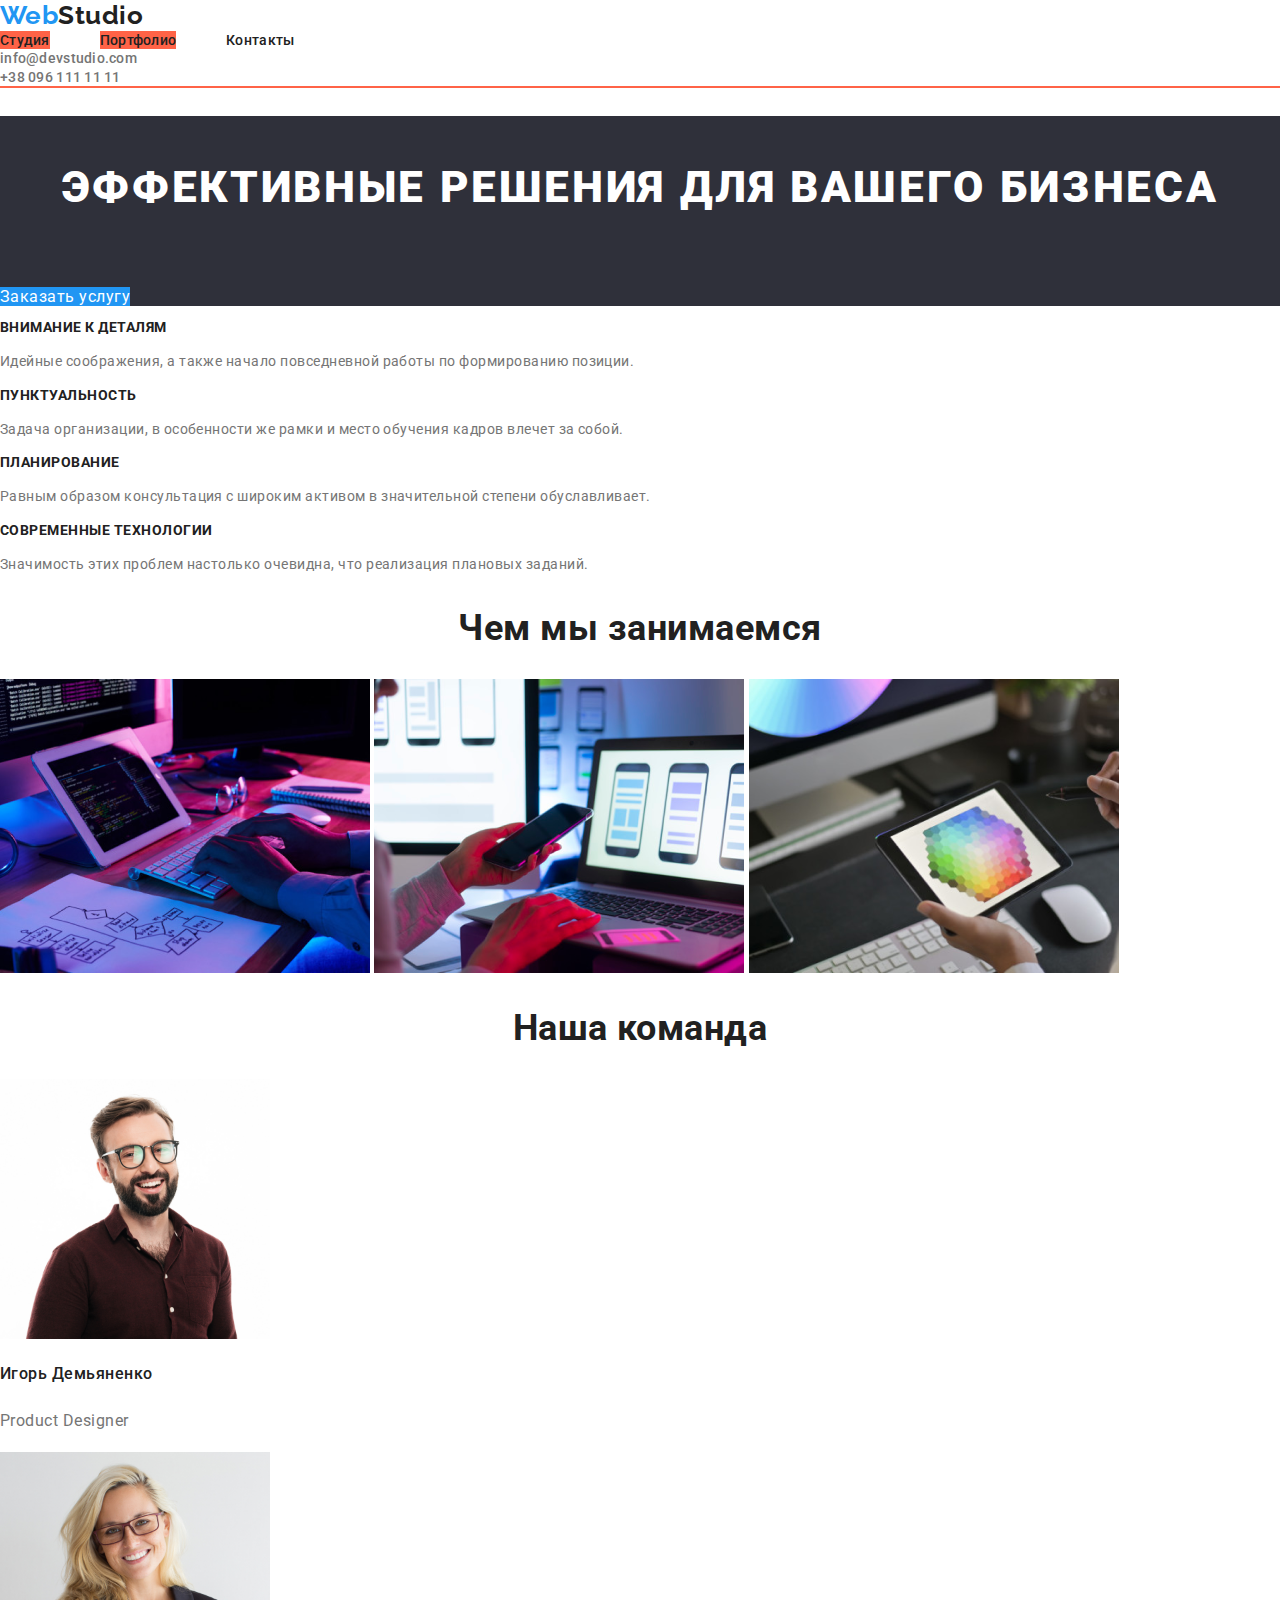
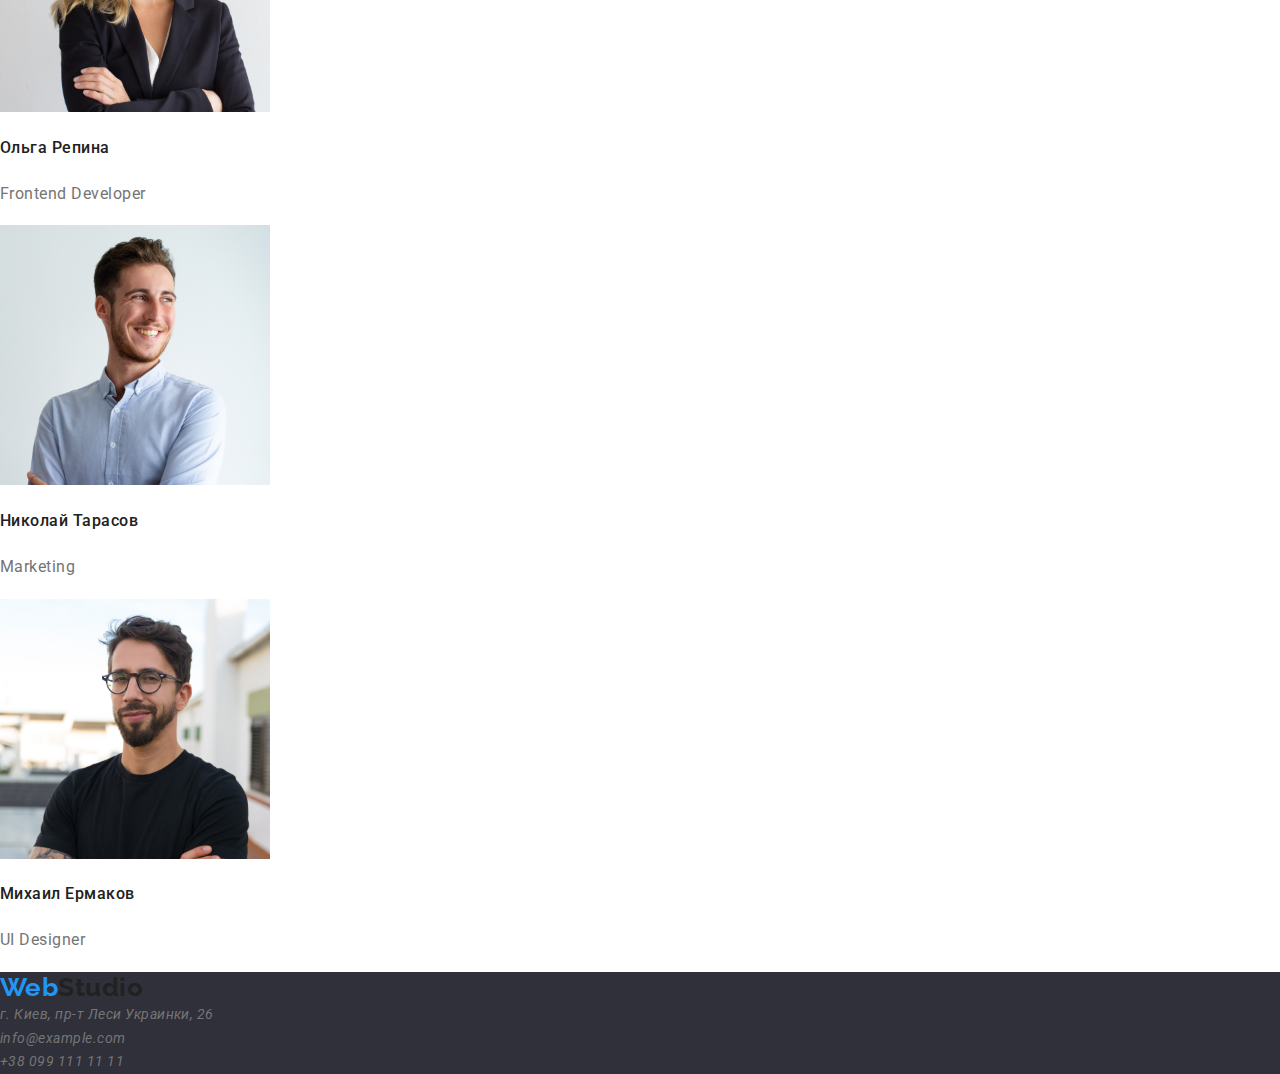
==== index.html @ 8ca6f250 "add nav container, start to flex nav" ====
<!DOCTYPE html>
<html lang="ru">

<head>
  <meta charset="UTF-8">
  <meta name="viewport" content="width=device-width, initial-scale=1.0">
  <link rel="preconnect" href="https://fonts.gstatic.com">
  <link href="https://fonts.googleapis.com/css2?family=Raleway:wght@700&family=Roboto:wght@400;500;700;900&display=swap" rel="stylesheet">
  <link rel="stylesheet" href="./css/normalize.css">
  <link rel="stylesheet" href="./css/style.css">
  <title>Web Studio</title>
</head>

<body>
  <!-- Шапка сайта -->
  <header >
    <nav class="container">
      <a href="./index.html" class="logo">
        <span class="accent">Web</span>Studio
      </a>
      <ul class="nav list">
        <li class="item"><a href="" class="link current">Студия</a></li>
        <li class="item"><a href="./portfolio.html" class="link">Портфолио</a></li>
        <li class="item"><a href="" class="link">Контакты</a></li>
      </ul>
      <ul class="nav-contacts list">
        <li><a href="mailto:info@devstudio.com" class="link">info@devstudio.com</a></li>
        <li><a href="tel:+380961111111" class="link">+38 096 111 11 11</a></li>
      </ul>
    </nav>
  </header>
  <!-- block Hero -->
  <section class="hero">
    <h1 class="hero-title">Эффективные решения для вашего бизнеса</h1>
    <a href="" class="hero-link">Заказать услугу</a>
  </section>
  <main>
    <!-- Особенности -->
    <section>
     <!-- Здесь должен быть H2 -->
      <ul class="features list">
        <li>
          <h3 class="features-title">Внимание к деталям</h3>
          <p class="feature-item">Идейные соображения, а также начало повседневной работы по формированию позиции.</p>
        </li>
        <li>
          <h3 class="features-title">Пунктуальность</h3>
          <p class="feature-item">Задача организации, в особенности же рамки и место обучения кадров влечет за собой.</p>
        </li>
        <li>
          <h3 class="features-title">Планирование</h3>
          <p class="feature-item">Равным образом консультация с широким активом в значительной степени обуславливает.</p>
        </li>
        <li>
          <h3 class="features-title">Современные технологии</h3>
          <p class="feature-item">Значимость этих проблем настолько очевидна, что реализация плановых заданий.</p>
        </li>
      </ul>
    </section>
    <!-- block about us -->
    <section>
      <h2 class="about-us">Чем мы занимаемся</h2>
      <img src="./images/img1.png" alt="Рабочий стол разработчика" width="370">
      <img src="./images/img2.png" alt="Ноутбук и телефон" width="370">
      <img src="./images/img3.png" alt="Графический планшет" width="370">
    </section>
    <!-- block team -->
    <section>
      <h2 class="team-title">Наша команда</h2>
      <ul class="team list">
        <li>
          <img src="./images/img-1.jpg" alt="Фото Игоря Демьяненко" width="270">
          <div>
            <h3 class="team-member">Игорь Демьяненко</h3>
            <p class="team-position">Product Designer</p>
          </div>
        </li>
        <li>
          <img src="./images/img-2.jpg" alt="Фото Ольги Репиной" width="270">
          <div>
            <h3 class="team-member">Ольга Репина</h3>
            <p class="team-position">Frontend Developer</p>
          </div>
        </li>
        <li>
          <img src="./images/img-3.jpg" alt="Фото Николая Тарасова" width="270">
          <div>
            <h3 class="team-member">Николай Тарасов</h3>
            <p class="team-position">Marketing</p>
          </div>
        </li>
        <li>
          <img src="./images/img-4.jpg" alt="Фото Михаила Ермакова" width="270">
          <div>
            <h3 class="team-member">Михаил Ермаков</h3>
            <p class="team-position">UI Designer</p>
          </div>
        </li>
      </ul>
    </section>
  </main>
  <footer class="footer">
    <a href="./index.html" class="logo">
      <span class="accent">Web</span>Studio
    </a>
    <address>
      <ul class="address list">
        <li><a href="" class="link">г. Киев, пр-т Леси Украинки, 26</a></li>
        <li><a href="mailto:info@example.com" class="link">info@example.com</a></li>
        <li><a href="tel:+380991111111" class="link">+38 099 111 11 11</a></li>
      </ul>
    </address>
  </footer>
</body>

</html>
---- css/style.css ----
html {
  box-sizing: border-box;
}

*,
*::before,
*::after {
  box-sizing: inherit;
}


:root {
  --primary-text-color: #757575;
  --title-text-color: #212121;
  --accent-color: #2196F3;
  --primary-white-color: #FFFFFF;
  --primary-background: #F5F4FA;
  --accent-background: #2F303A;
}

body {
  background-color: var(--primary-white-color);
  color: var(--primary-text-color);
  font-family: Roboto, sans-serif;
  letter-spacing: 0.03em;
}

a {
  text-decoration: none;
}

.list {
  list-style: none;
  padding: 0;
  margin: 0;
}

.logo {
  font-family: Raleway;
  font-weight:700;
  font-size: 26px;
  line-height: 1.19;
  color: var(--title-text-color);
}

.accent {
  color: var(--accent-color);
}

.container {
  margin-left: auto;
  margin-right: auto;
  width: 1600px;

  outline: 2px solid tomato;
}

/* Nav style */

.nav.list {
  display: flex;
}

.nav.list .item:not(:last-child) {
  margin-right: 50px;
  background-color: tomato;
}

.nav .link {
  font-weight: 500;
  font-size: 14px;
  line-height: 1.14;
  letter-spacing: 0.02em;
  color: var(--title-text-color);
}

.nav .link:hover,
.nav .link:focus {
  color: var(--accent-color);
}

.nav .link.current {
  color: var(--title-text-color);
}

.nav-contacts .link {
  font-weight: 500;
  font-size: 14px;
  line-height: 1.14;
  letter-spacing: 0.02em;
  color: var(--primary-text-color);
}

.nav-contacts .link:hover,
.nav-contacts .link:focus {
  color: var(--accent-color);
}


/* main html style */

h2, h3 {
  color: var(--title-text-color);
}

/* hero */

.hero {
  background-color: var(--accent-background);
  color: var(--primary-white-color);
}

.hero-title {
  font-weight: 900;
  font-size: 44px;
  line-height: 3.24;
  text-align: center;
  letter-spacing: 0.06em;
  text-transform: uppercase;
}

.hero-link {
  color: var(--primary-white-color);
  background-color: var(--accent-color);
}

.about-us, .team-title {
  font-size: 36px;
  line-height: 1.17;
  text-align: center;
}

.features-title {
  font-size: 14px;
  line-height: 1.14;
  text-transform: uppercase;
  color: var(--title-text-color);
}

.feature-item {
  font-size: 14px;
  line-height: 1.7;
}

.team-member {
  font-weight: 500;
  font-size: 16px;
  line-height: 1.9;
  /* text-align: center; */
}

.team-position {
  font-size: 16px;
  line-height: 1.9;
  /* text-align: center; */
}

/* footer style */

.footer {
  background-color: var(--accent-background);
}

.address .link {
  font-size: 14px;
  line-height: 1.7;
  color: var(--primary-text-color);
}

/* portfolio style */

button {
  font-family: inherit;
  font-weight: 500;
  font-size: 16px;
  line-height: 1.6;
  background-color: var(--primary-background);
}

button:hover,
button:focus{
  background-color: var(--accent-color);
  color: var(--primary-white-color);
}

.products .product-title {
  font-size: 18px;
  line-height: 2;
  letter-spacing: 0.06em;
  color: var(--title-text-color);
}

.products .product-item {
  font-size: 16px;
  line-height: 1.88;
  color: var(--primary-text-color);
}
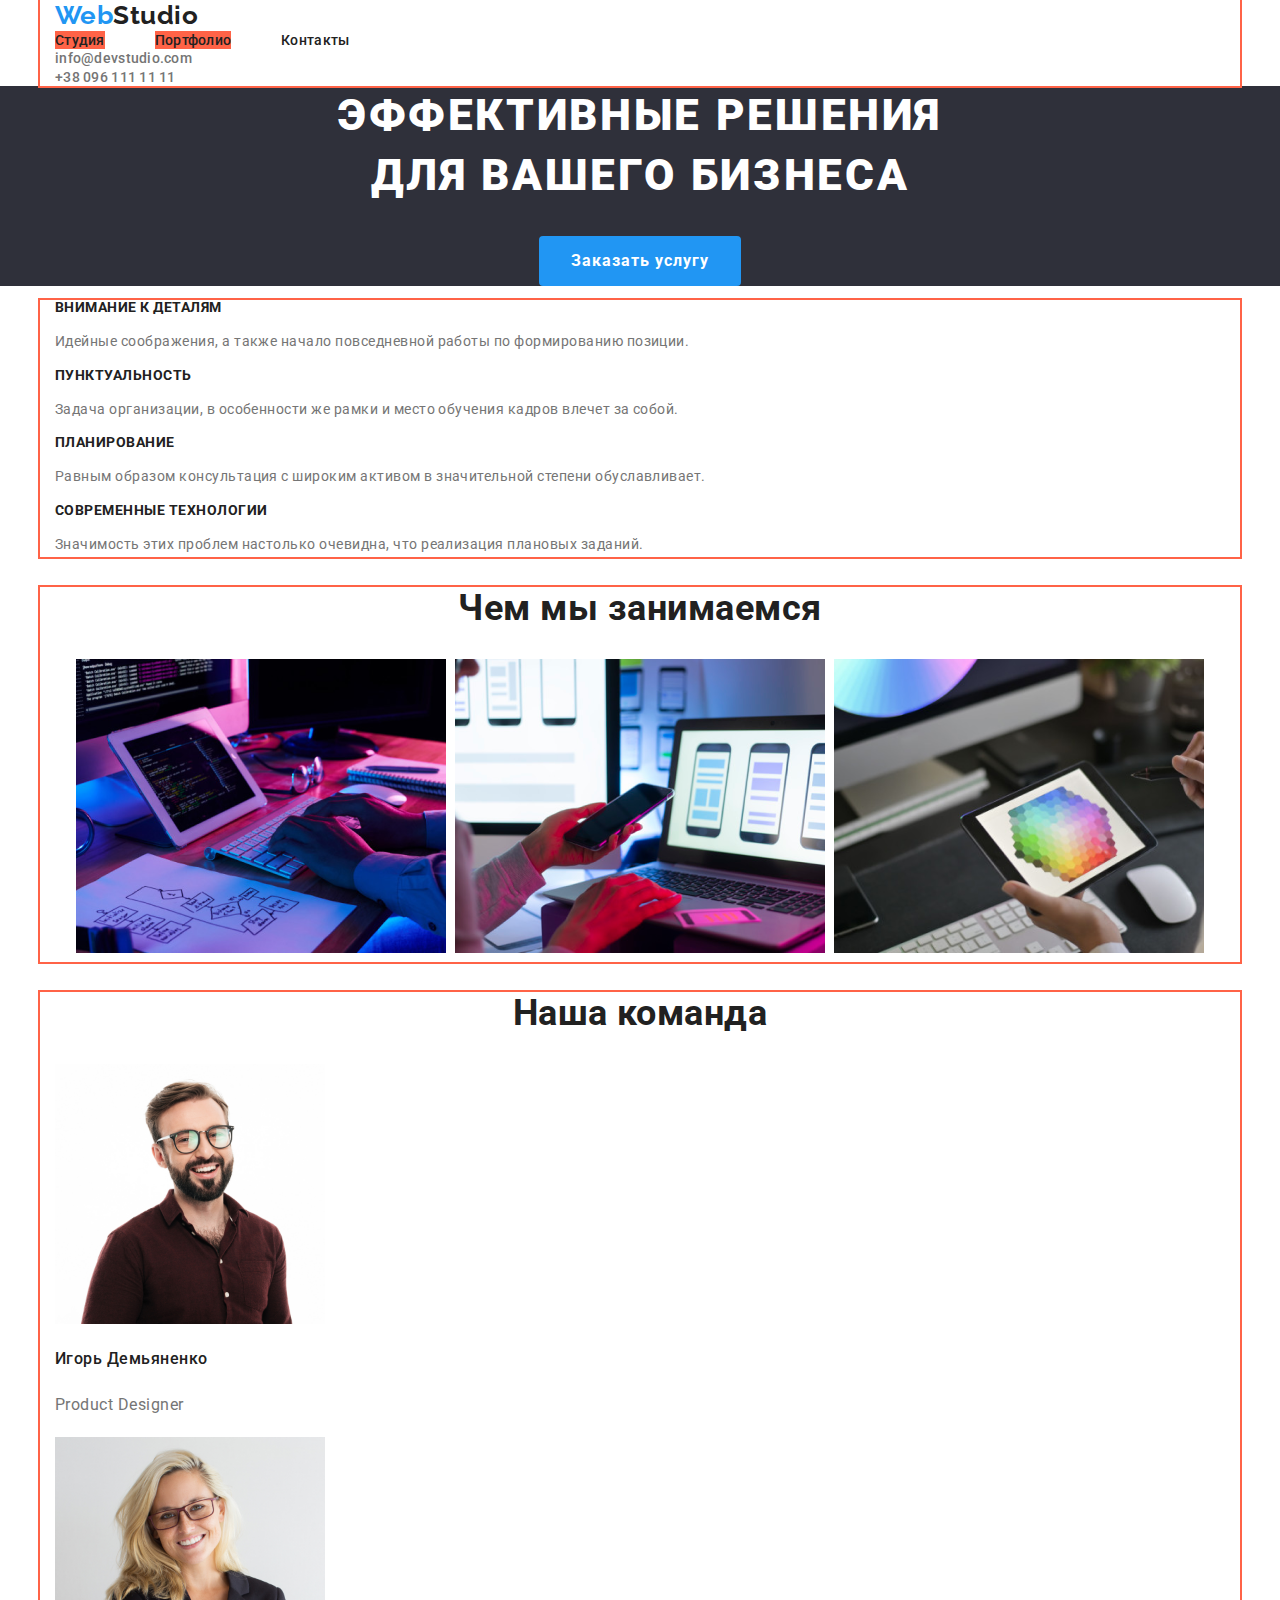
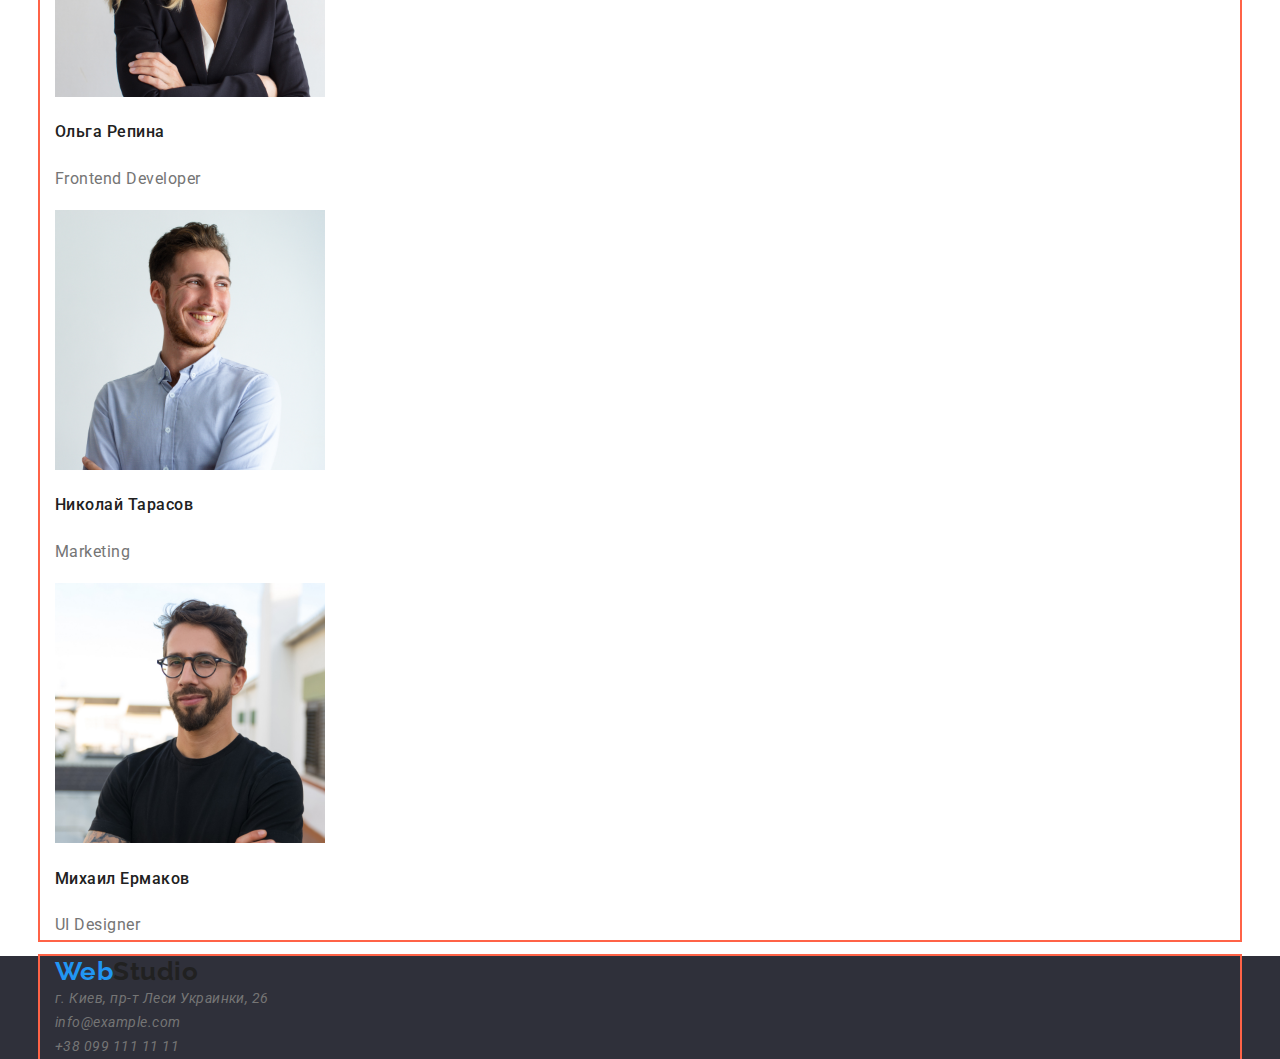
==== commit cc6d0ddc: "add containers to the sections" ====
--- a/index.html
+++ b/index.html
@@ -31,86 +31,95 @@
   </header>
   <!-- block Hero -->
   <section class="hero">
-    <h1 class="hero-title">Эффективные решения для вашего бизнеса</h1>
+    <h1 class="hero-title">Эффективные решения<br /> для вашего бизнеса</h1>
     <a href="" class="hero-link">Заказать услугу</a>
   </section>
   <main>
-    <!-- Особенности -->
-    <section>
-     <!-- Здесь должен быть H2 -->
-      <ul class="features list">
-        <li>
-          <h3 class="features-title">Внимание к деталям</h3>
-          <p class="feature-item">Идейные соображения, а также начало повседневной работы по формированию позиции.</p>
-        </li>
-        <li>
-          <h3 class="features-title">Пунктуальность</h3>
-          <p class="feature-item">Задача организации, в особенности же рамки и место обучения кадров влечет за собой.</p>
-        </li>
-        <li>
-          <h3 class="features-title">Планирование</h3>
-          <p class="feature-item">Равным образом консультация с широким активом в значительной степени обуславливает.</p>
-        </li>
-        <li>
-          <h3 class="features-title">Современные технологии</h3>
-          <p class="feature-item">Значимость этих проблем настолько очевидна, что реализация плановых заданий.</p>
-        </li>
-      </ul>
+    <!-- Особенности Features -->
+    <section class="section">
+      <div class="container">
+        <!-- Здесь должен быть H2 -->
+        <ul class="features list">
+          <li>
+            <h3 class="features-title">Внимание к деталям</h3>
+            <p class="feature-item">Идейные соображения, а также начало повседневной работы по формированию позиции.</p>
+          </li>
+          <li>
+            <h3 class="features-title">Пунктуальность</h3>
+            <p class="feature-item">Задача организации, в особенности же рамки и место обучения кадров влечет за собой.</p>
+          </li>
+          <li>
+            <h3 class="features-title">Планирование</h3>
+            <p class="feature-item">Равным образом консультация с широким активом в значительной степени обуславливает.</p>
+          </li>
+          <li>
+            <h3 class="features-title">Современные технологии</h3>
+            <p class="feature-item">Значимость этих проблем настолько очевидна, что реализация плановых заданий.</p>
+          </li>
+        </ul>
+      </div>
     </section>
     <!-- block about us -->
-    <section>
-      <h2 class="about-us">Чем мы занимаемся</h2>
-      <img src="./images/img1.png" alt="Рабочий стол разработчика" width="370">
-      <img src="./images/img2.png" alt="Ноутбук и телефон" width="370">
-      <img src="./images/img3.png" alt="Графический планшет" width="370">
+    <section class="about-us section">
+      <div class="container">
+        <h2 class="about-us title">Чем мы занимаемся</h2>
+        <img src="./images/img1.png" alt="Рабочий стол разработчика" width="370">
+        <img src="./images/img2.png" alt="Ноутбук и телефон" width="370">
+        <img src="./images/img3.png" alt="Графический планшет" width="370">
+      </div>
     </section>
     <!-- block team -->
-    <section>
-      <h2 class="team-title">Наша команда</h2>
-      <ul class="team list">
-        <li>
-          <img src="./images/img-1.jpg" alt="Фото Игоря Демьяненко" width="270">
-          <div>
-            <h3 class="team-member">Игорь Демьяненко</h3>
-            <p class="team-position">Product Designer</p>
-          </div>
-        </li>
-        <li>
-          <img src="./images/img-2.jpg" alt="Фото Ольги Репиной" width="270">
-          <div>
-            <h3 class="team-member">Ольга Репина</h3>
-            <p class="team-position">Frontend Developer</p>
-          </div>
-        </li>
-        <li>
-          <img src="./images/img-3.jpg" alt="Фото Николая Тарасова" width="270">
-          <div>
-            <h3 class="team-member">Николай Тарасов</h3>
-            <p class="team-position">Marketing</p>
-          </div>
-        </li>
-        <li>
-          <img src="./images/img-4.jpg" alt="Фото Михаила Ермакова" width="270">
-          <div>
-            <h3 class="team-member">Михаил Ермаков</h3>
-            <p class="team-position">UI Designer</p>
-          </div>
-        </li>
-      </ul>
+    <section class="section">
+      <div class="container">
+        <h2 class="team-title">Наша команда</h2>
+        <ul class="team list">
+          <li>
+            <img src="./images/img-1.jpg" alt="Фото Игоря Демьяненко" width="270">
+            <div>
+              <h3 class="team-member">Игорь Демьяненко</h3>
+              <p class="team-position">Product Designer</p>
+            </div>
+          </li>
+          <li>
+            <img src="./images/img-2.jpg" alt="Фото Ольги Репиной" width="270">
+            <div>
+              <h3 class="team-member">Ольга Репина</h3>
+              <p class="team-position">Frontend Developer</p>
+            </div>
+          </li>
+          <li>
+            <img src="./images/img-3.jpg" alt="Фото Николая Тарасова" width="270">
+            <div>
+              <h3 class="team-member">Николай Тарасов</h3>
+              <p class="team-position">Marketing</p>
+            </div>
+          </li>
+          <li>
+            <img src="./images/img-4.jpg" alt="Фото Михаила Ермакова" width="270">
+            <div>
+              <h3 class="team-member">Михаил Ермаков</h3>
+              <p class="team-position">UI Designer</p>
+            </div>
+          </li>
+        </ul>
+      </div>
     </section>
   </main>
   <footer class="footer">
-    <a href="./index.html" class="logo">
-      <span class="accent">Web</span>Studio
-    </a>
-    <address>
-      <ul class="address list">
-        <li><a href="" class="link">г. Киев, пр-т Леси Украинки, 26</a></li>
-        <li><a href="mailto:info@example.com" class="link">info@example.com</a></li>
-        <li><a href="tel:+380991111111" class="link">+38 099 111 11 11</a></li>
-      </ul>
-    </address>
+    <div class="container">
+      <a href="./index.html" class="logo">
+        <span class="accent">Web</span>Studio
+      </a>
+      <address>
+        <ul class="address list">
+          <li><a href="" class="link">г. Киев, пр-т Леси Украинки, 26</a></li>
+          <li><a href="mailto:info@example.com" class="link">info@example.com</a></li>
+          <li><a href="tel:+380991111111" class="link">+38 099 111 11 11</a></li>
+        </ul>
+      </address>
+    </div>
   </footer>
+
 </body>
 
 </html>
--- a/css/style.css
+++ b/css/style.css
@@ -19,6 +19,7 @@
 }
 
 body {
+  margin: 0;
   background-color: var(--primary-white-color);
   color: var(--primary-text-color);
   font-family: Roboto, sans-serif;
@@ -48,9 +49,11 @@
 }
 
 .container {
+  width: 1200px;
+  padding-left: 15px;
+  padding-right: 15px;
   margin-left: auto;
   margin-right: auto;
-  width: 1600px;
 
   outline: 2px solid tomato;
 }
@@ -106,20 +109,33 @@
 /* hero */
 
 .hero {
+  text-align: center;
   background-color: var(--accent-background);
   color: var(--primary-white-color);
 }
 
 .hero-title {
+  margin-top: 0;
+  margin-bottom: 30px;
+
   font-weight: 900;
   font-size: 44px;
-  line-height: 3.24;
+  line-height: 1.36;
+  letter-spacing: 0.06em;
+  text-transform: uppercase;
+}
+
+.hero-link {
+  border-radius: 4px;
+  padding: 10px 32px;
+  display: inline-block;
+  min-width: 200px;
+  font-weight: bold;
+  font-size: 16px;
+  line-height: 1.88;
   text-align: center;
   letter-spacing: 0.06em;
-  text-transform: uppercase;
-}
-
-.hero-link {
+
   color: var(--primary-white-color);
   background-color: var(--accent-color);
 }
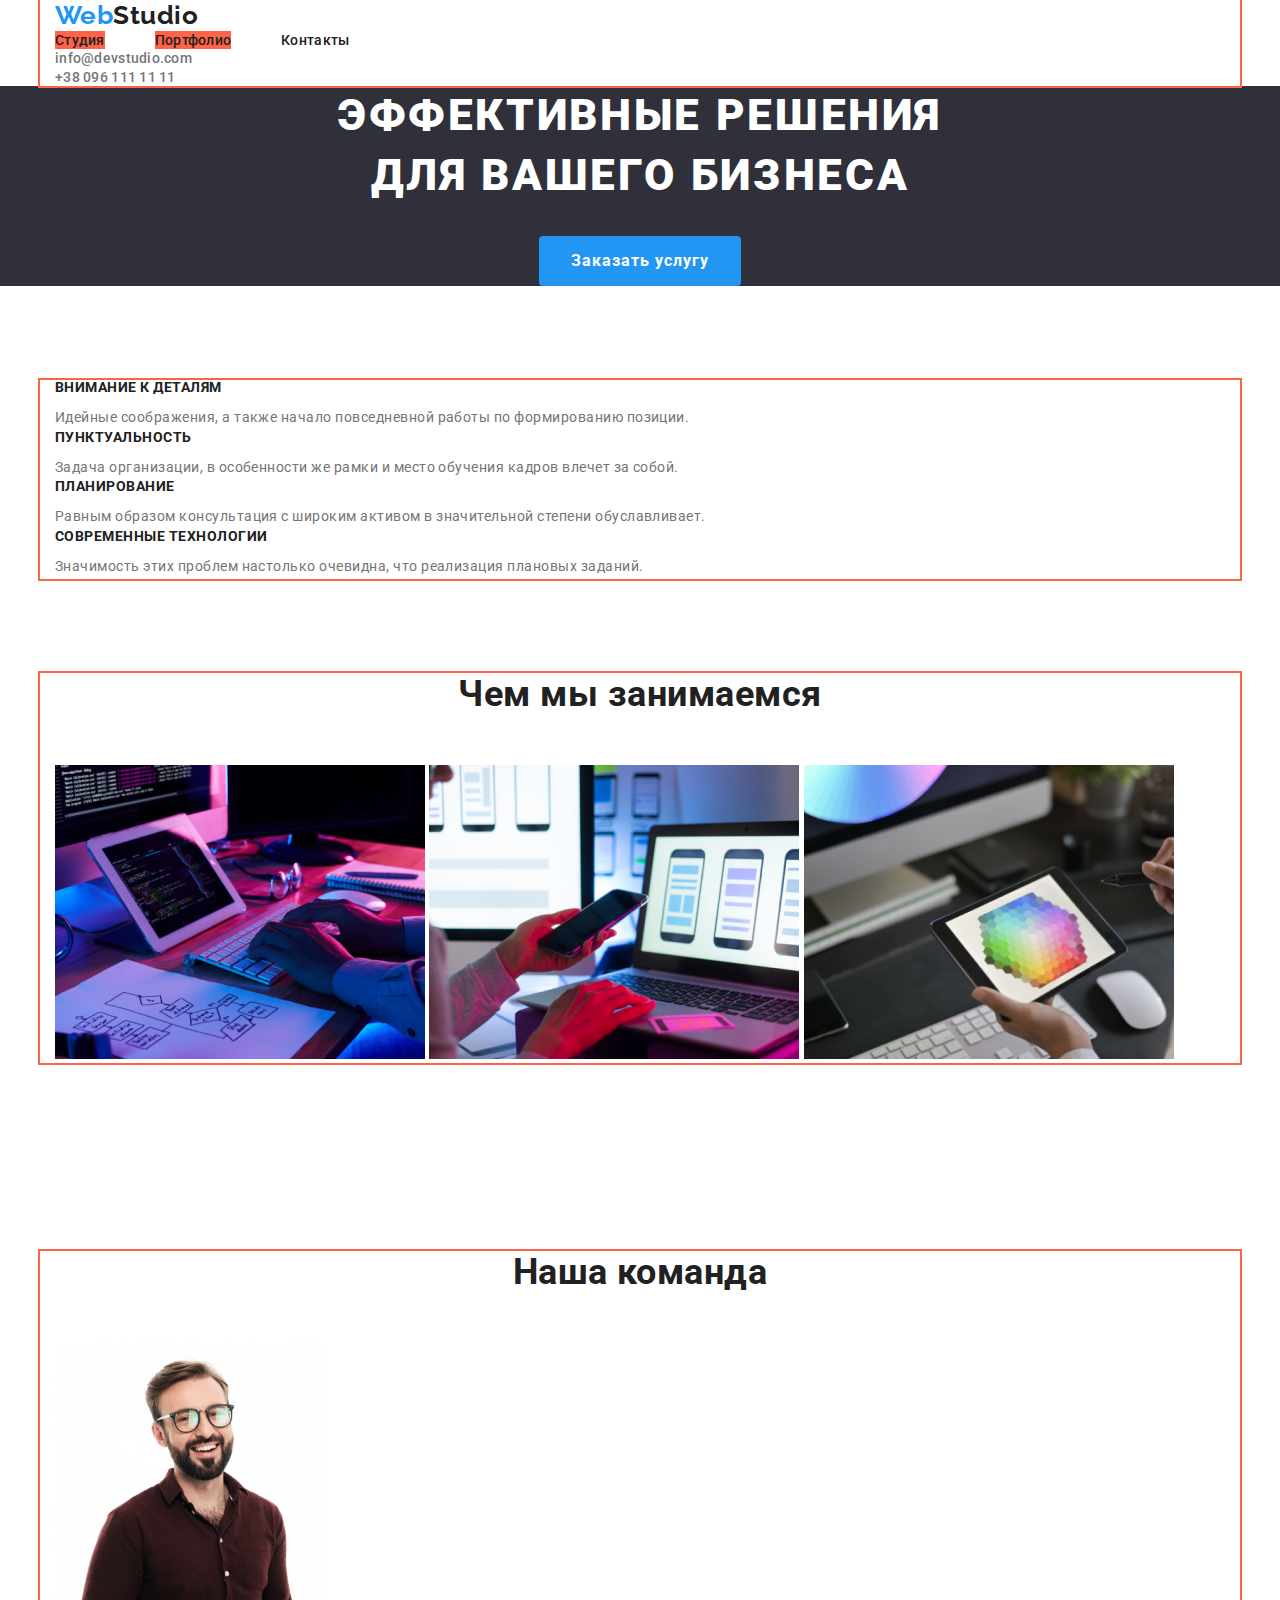
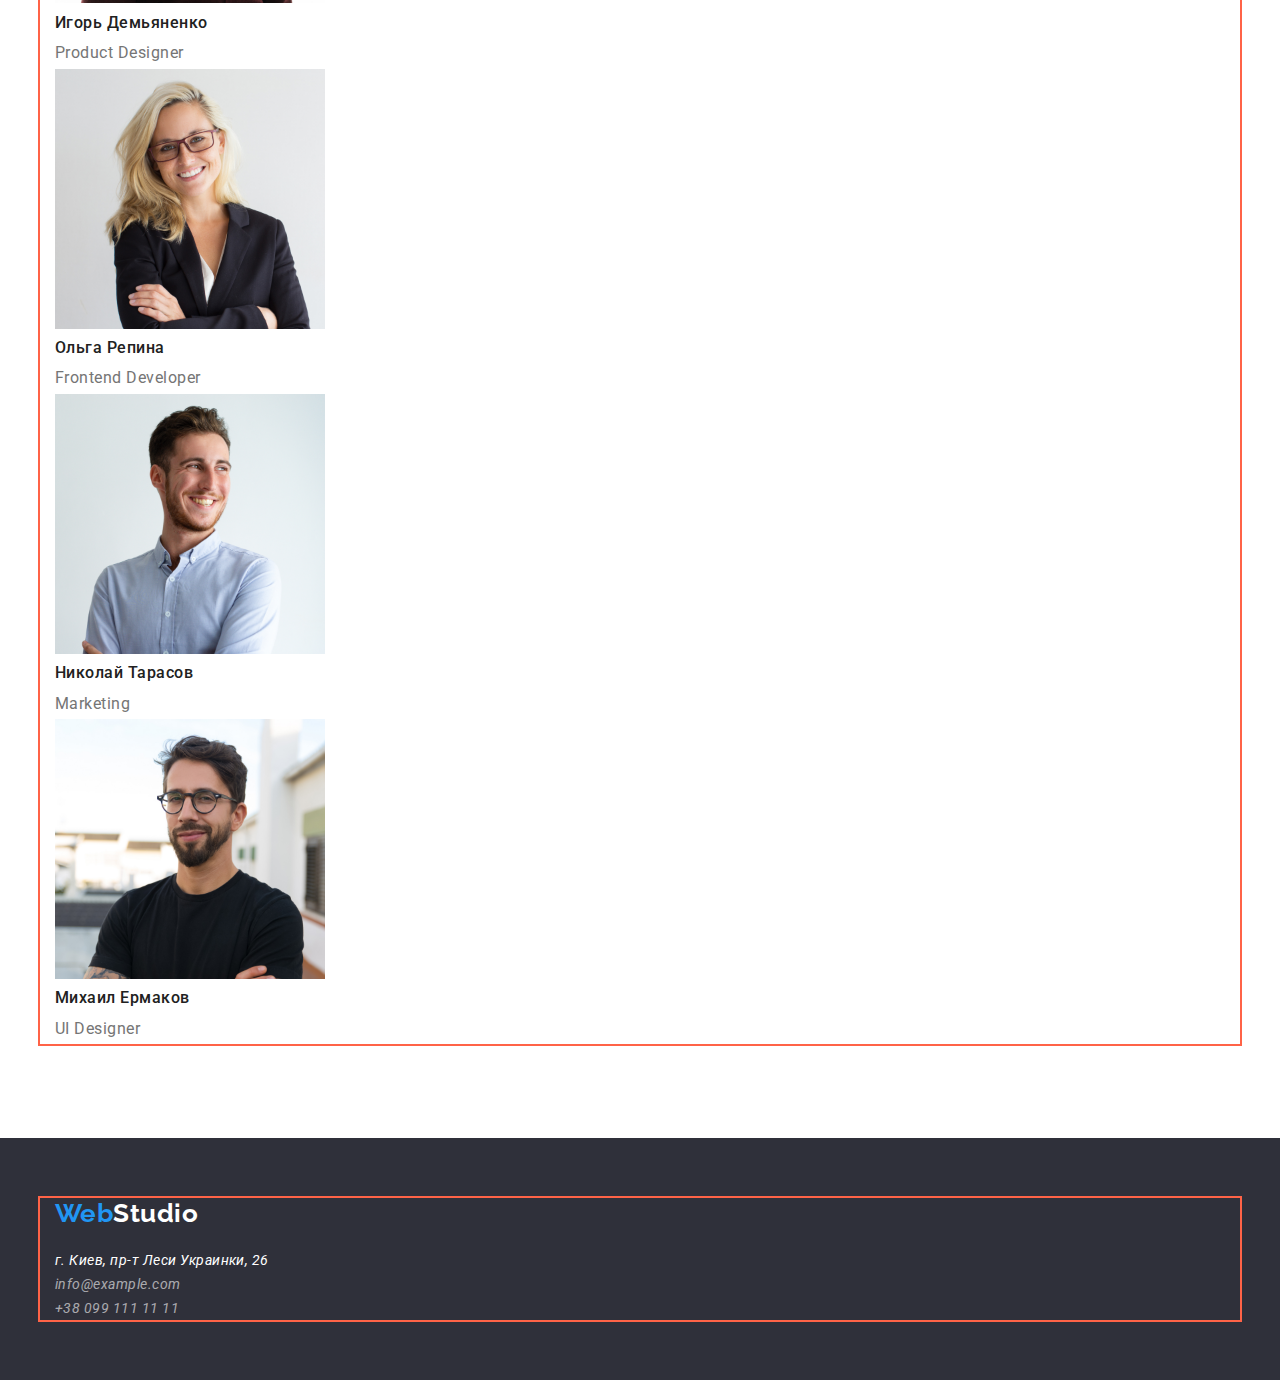
==== commit be43f8b6: "footer style finished" ====
--- a/index.html
+++ b/index.html
@@ -112,9 +112,9 @@
       </a>
       <address>
         <ul class="address list">
-          <li><a href="" class="link">г. Киев, пр-т Леси Украинки, 26</a></li>
-          <li><a href="mailto:info@example.com" class="link">info@example.com</a></li>
-          <li><a href="tel:+380991111111" class="link">+38 099 111 11 11</a></li>
+          <li class="list-item"><a href="" class="link">г. Киев, пр-т Леси Украинки, 26</a></li>
+          <li class="list-item"><a href="mailto:info@example.com" class="link contacts">info@example.com</a></li>
+          <li class="list-item"><a href="tel:+380991111111" class="link contacts">+38 099 111 11 11</a></li>
         </ul>
       </address>
     </div>
--- a/css/style.css
+++ b/css/style.css
@@ -140,25 +140,52 @@
   background-color: var(--accent-color);
 }
 
-.about-us, .team-title {
+/* Features */
+
+.section {
+  padding-top: 94px;
+  padding-bottom: 94px;
+}
+
+.features-title {
+  margin-top: 0;
+  margin-bottom: 10px;
+  font-size: 14px;
+  line-height: 1.14;
+  text-transform: uppercase;
+  color: var(--title-text-color);
+}
+
+.feature-item {
+  margin-top: 0;
+  margin-bottom: 0;
+  font-size: 14px;
+  line-height: 1.7;
+}
+
+/* block about us */
+
+.about-us.section {
+  padding-top: 0;
+}
+
+.about-us.title,
+.team-title {
+  margin-top: 0;
+  margin-bottom: 50px;
+
   font-size: 36px;
   line-height: 1.17;
   text-align: center;
 }
 
-.features-title {
-  font-size: 14px;
-  line-height: 1.14;
-  text-transform: uppercase;
-  color: var(--title-text-color);
-}
-
-.feature-item {
-  font-size: 14px;
-  line-height: 1.7;
-}
+
+/* block team */
 
 .team-member {
+  margin-top: 0;
+  margin-bottom: 0;
+
   font-weight: 500;
   font-size: 16px;
   line-height: 1.9;
@@ -166,6 +193,9 @@
 }
 
 .team-position {
+  margin-top: 0;
+  margin-bottom: 0;
+
   font-size: 16px;
   line-height: 1.9;
   /* text-align: center; */
@@ -174,13 +204,27 @@
 /* footer style */
 
 .footer {
+  padding-top: 60px;
+  padding-bottom: 60px;
+
+  color: var(--primary-white-color);
   background-color: var(--accent-background);
 }
 
+.footer .logo {
+  color: var(--primary-white-color);
+  display: inline-block;
+  margin-bottom: 20px;
+}
+
 .address .link {
   font-size: 14px;
   line-height: 1.7;
-  color: var(--primary-text-color);
+  color: var(--primary-white-color);
+}
+
+.link.contacts {
+  color: rgba(255, 255, 255, 0.6);
 }
 
 /* portfolio style */
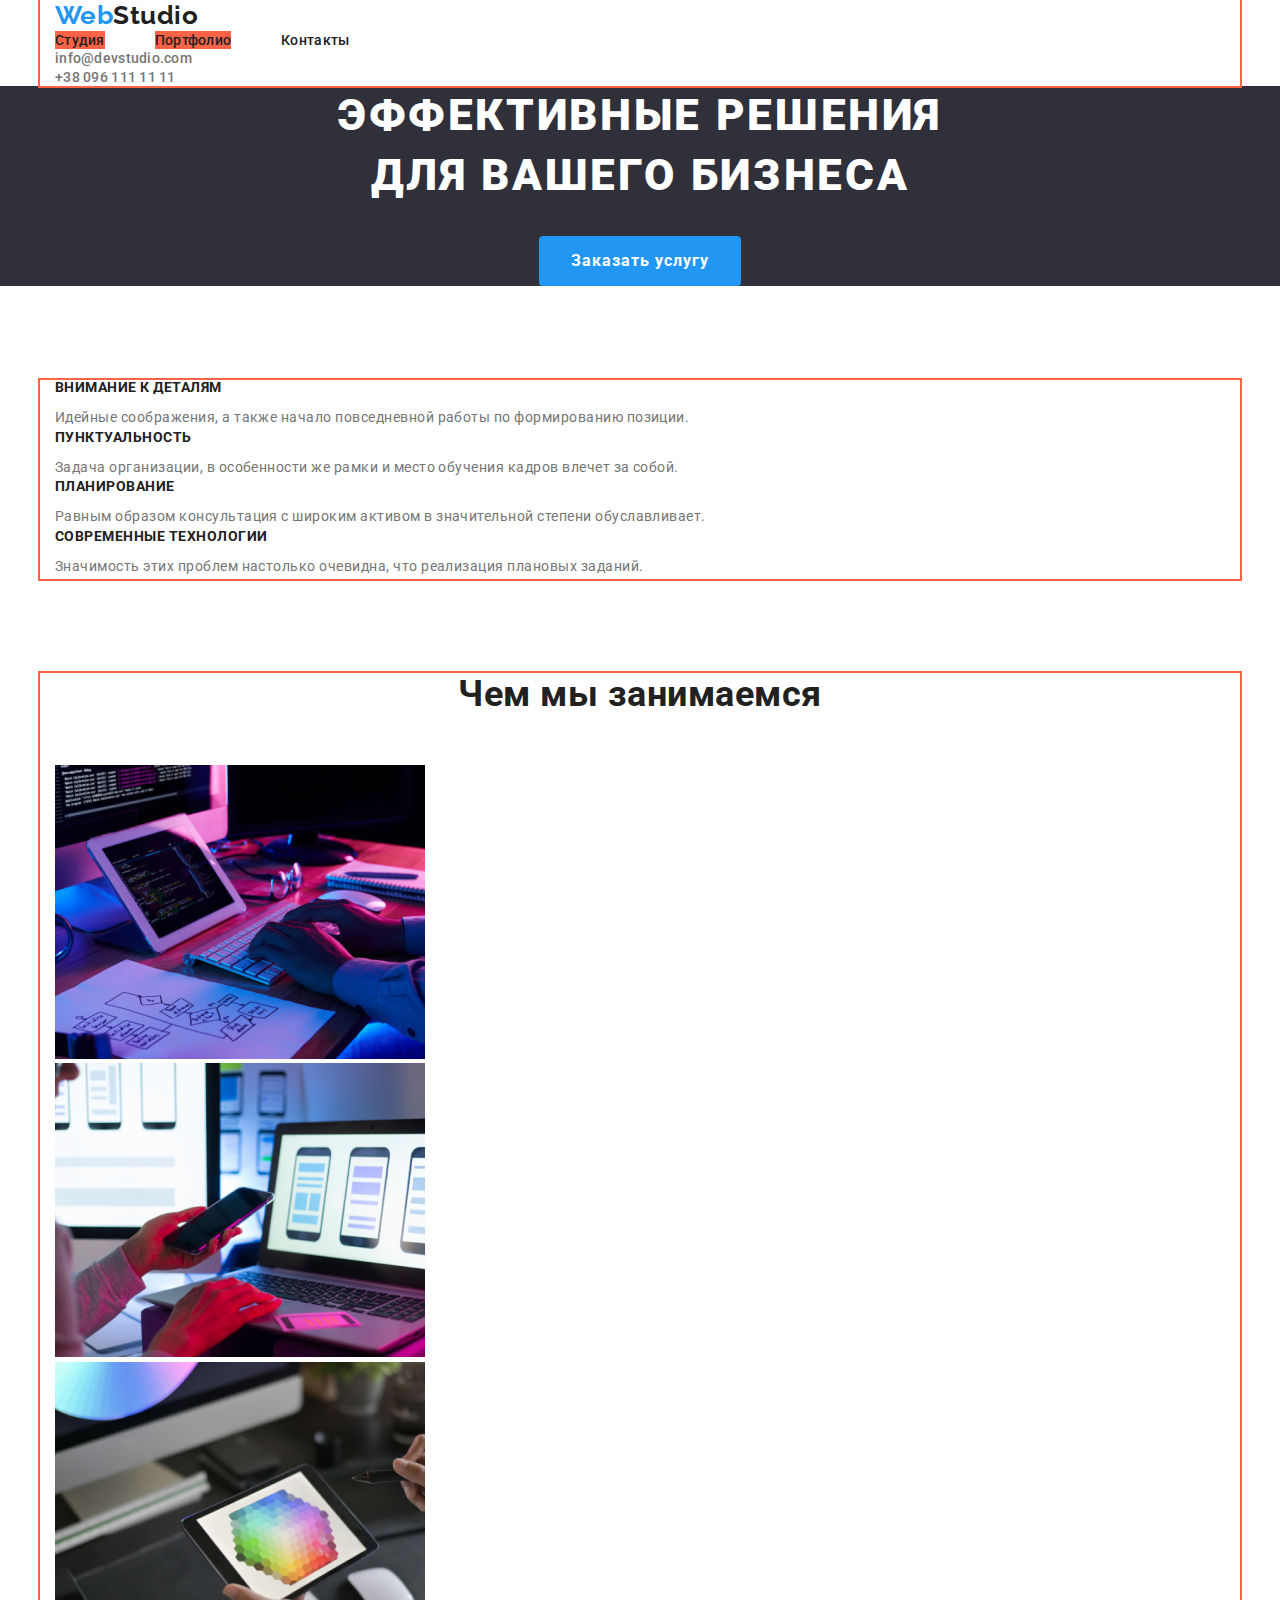
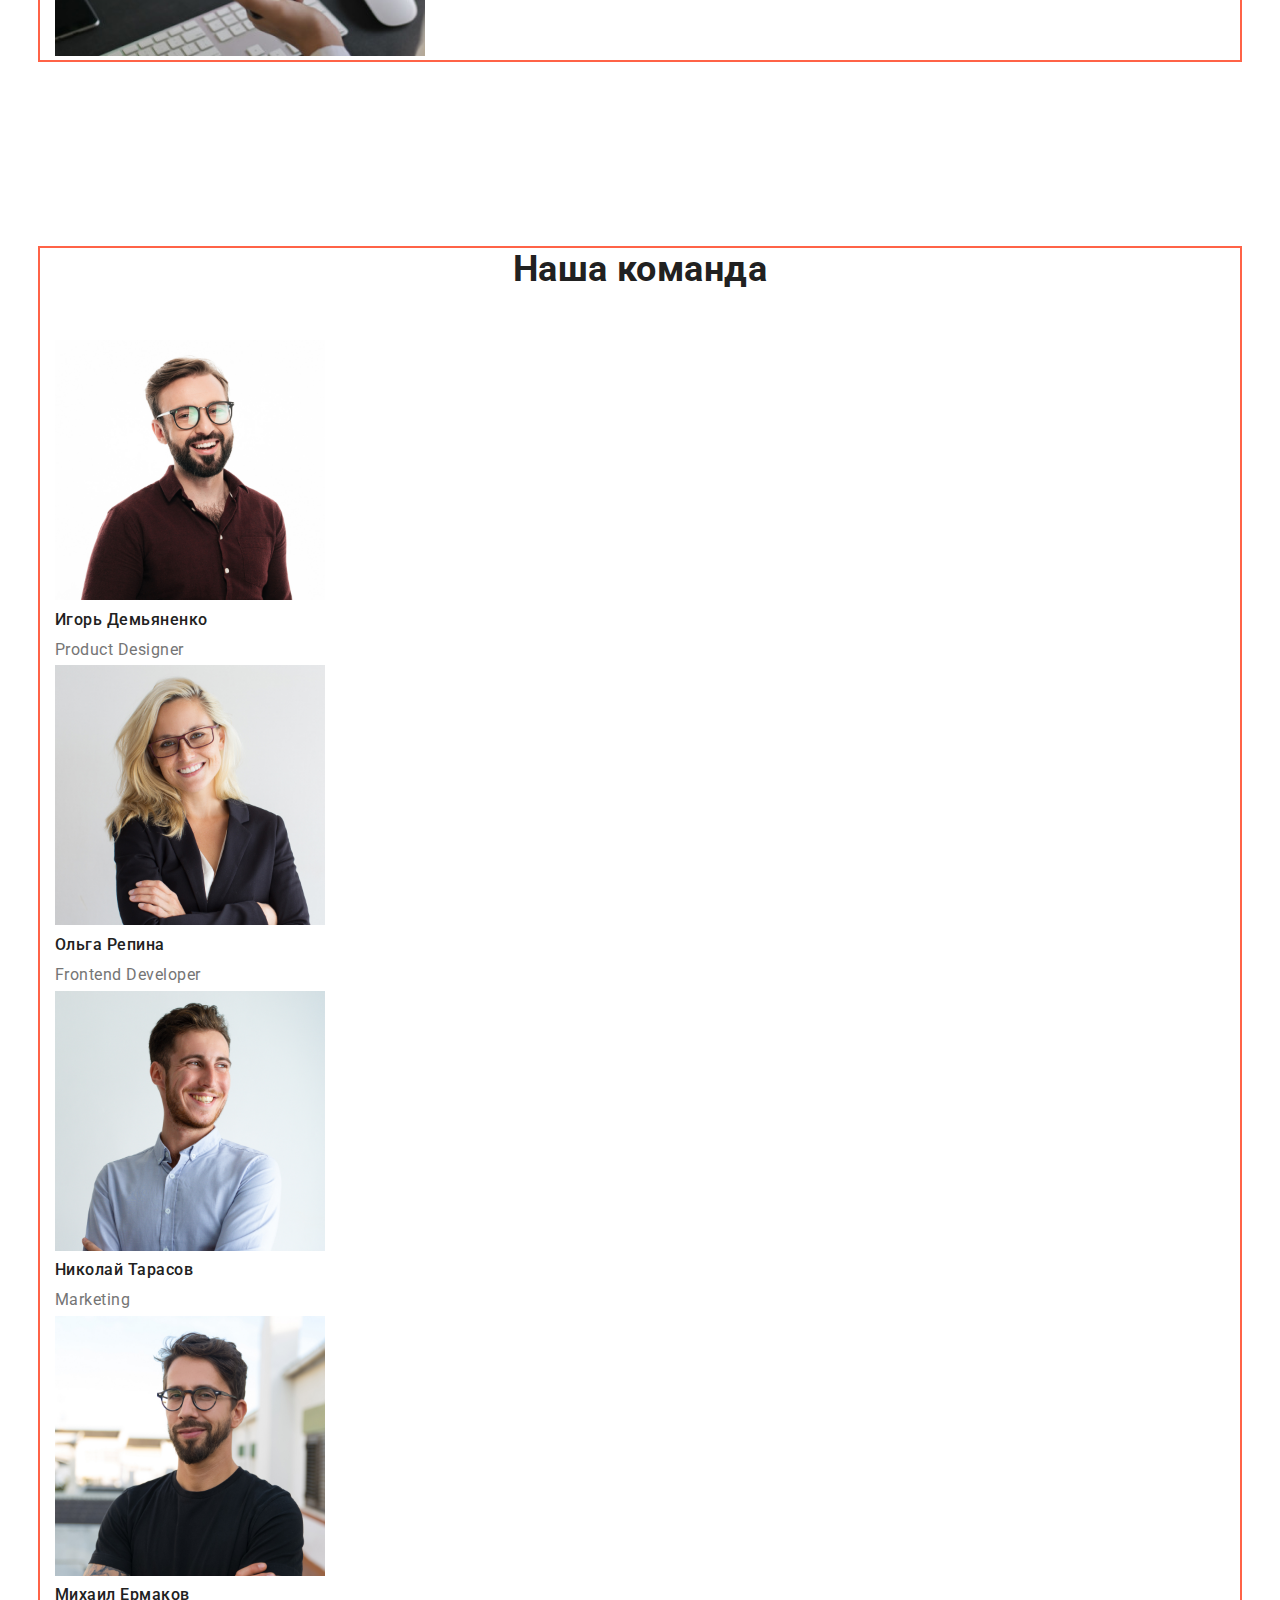
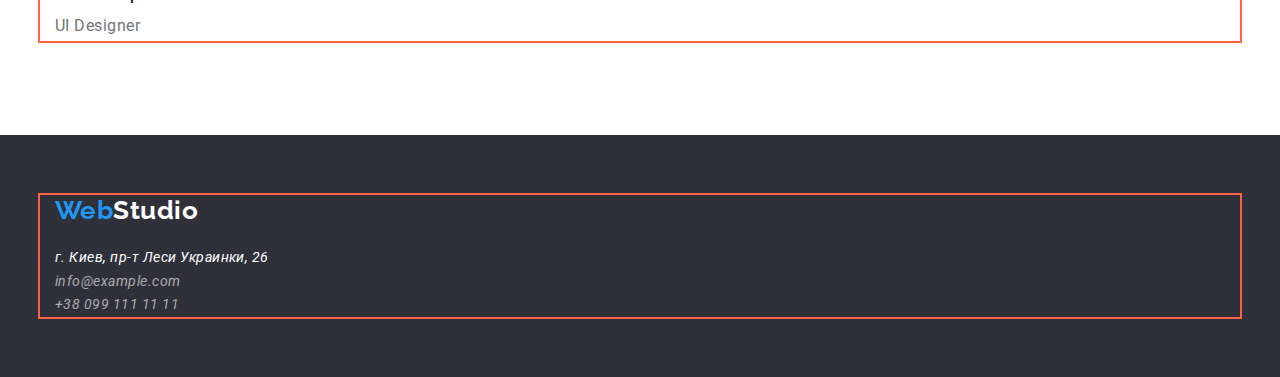
==== commit c750c510: "edit block features and block about us" ====
--- a/index.html
+++ b/index.html
@@ -14,7 +14,7 @@
 <body>
   <!-- Шапка сайта -->
   <header >
-    <nav class="container">
+    <nav class="main-nav container">
       <a href="./index.html" class="logo">
         <span class="accent">Web</span>Studio
       </a>
@@ -24,8 +24,8 @@
         <li class="item"><a href="" class="link">Контакты</a></li>
       </ul>
       <ul class="nav-contacts list">
-        <li><a href="mailto:info@devstudio.com" class="link">info@devstudio.com</a></li>
-        <li><a href="tel:+380961111111" class="link">+38 096 111 11 11</a></li>
+        <li class="item"><a href="mailto:info@devstudio.com" class="link">info@devstudio.com</a></li>
+        <li class="item"><a href="tel:+380961111111" class="link">+38 096 111 11 11</a></li>
       </ul>
     </nav>
   </header>
@@ -40,19 +40,19 @@
       <div class="container">
         <!-- Здесь должен быть H2 -->
         <ul class="features list">
-          <li>
+          <li class="item">
             <h3 class="features-title">Внимание к деталям</h3>
             <p class="feature-item">Идейные соображения, а также начало повседневной работы по формированию позиции.</p>
           </li>
-          <li>
+          <li class="item">
             <h3 class="features-title">Пунктуальность</h3>
             <p class="feature-item">Задача организации, в особенности же рамки и место обучения кадров влечет за собой.</p>
           </li>
-          <li>
+          <li class="item">
             <h3 class="features-title">Планирование</h3>
             <p class="feature-item">Равным образом консультация с широким активом в значительной степени обуславливает.</p>
           </li>
-          <li>
+          <li class="item">
             <h3 class="features-title">Современные технологии</h3>
             <p class="feature-item">Значимость этих проблем настолько очевидна, что реализация плановых заданий.</p>
           </li>
@@ -63,9 +63,23 @@
     <section class="about-us section">
       <div class="container">
         <h2 class="about-us title">Чем мы занимаемся</h2>
-        <img src="./images/img1.png" alt="Рабочий стол разработчика" width="370">
-        <img src="./images/img2.png" alt="Ноутбук и телефон" width="370">
-        <img src="./images/img3.png" alt="Графический планшет" width="370">
+        <ul class="about-us list">
+          <li>
+            <a href="" class="card">
+              <img src="./images/img1.png" alt="Рабочий стол разработчика" width="370">
+            </a>
+          </li>
+          <li>
+            <a href="" class="card">
+              <img src="./images/img2.png" alt="Ноутбук и телефон" width="370">
+            </a>
+          </li>
+          <li>
+            <a href="" class="card">
+              <img src="./images/img3.png" alt="Графический планшет" width="370">
+            </a>
+          </li>
+        </ul>
       </div>
     </section>
     <!-- block team -->
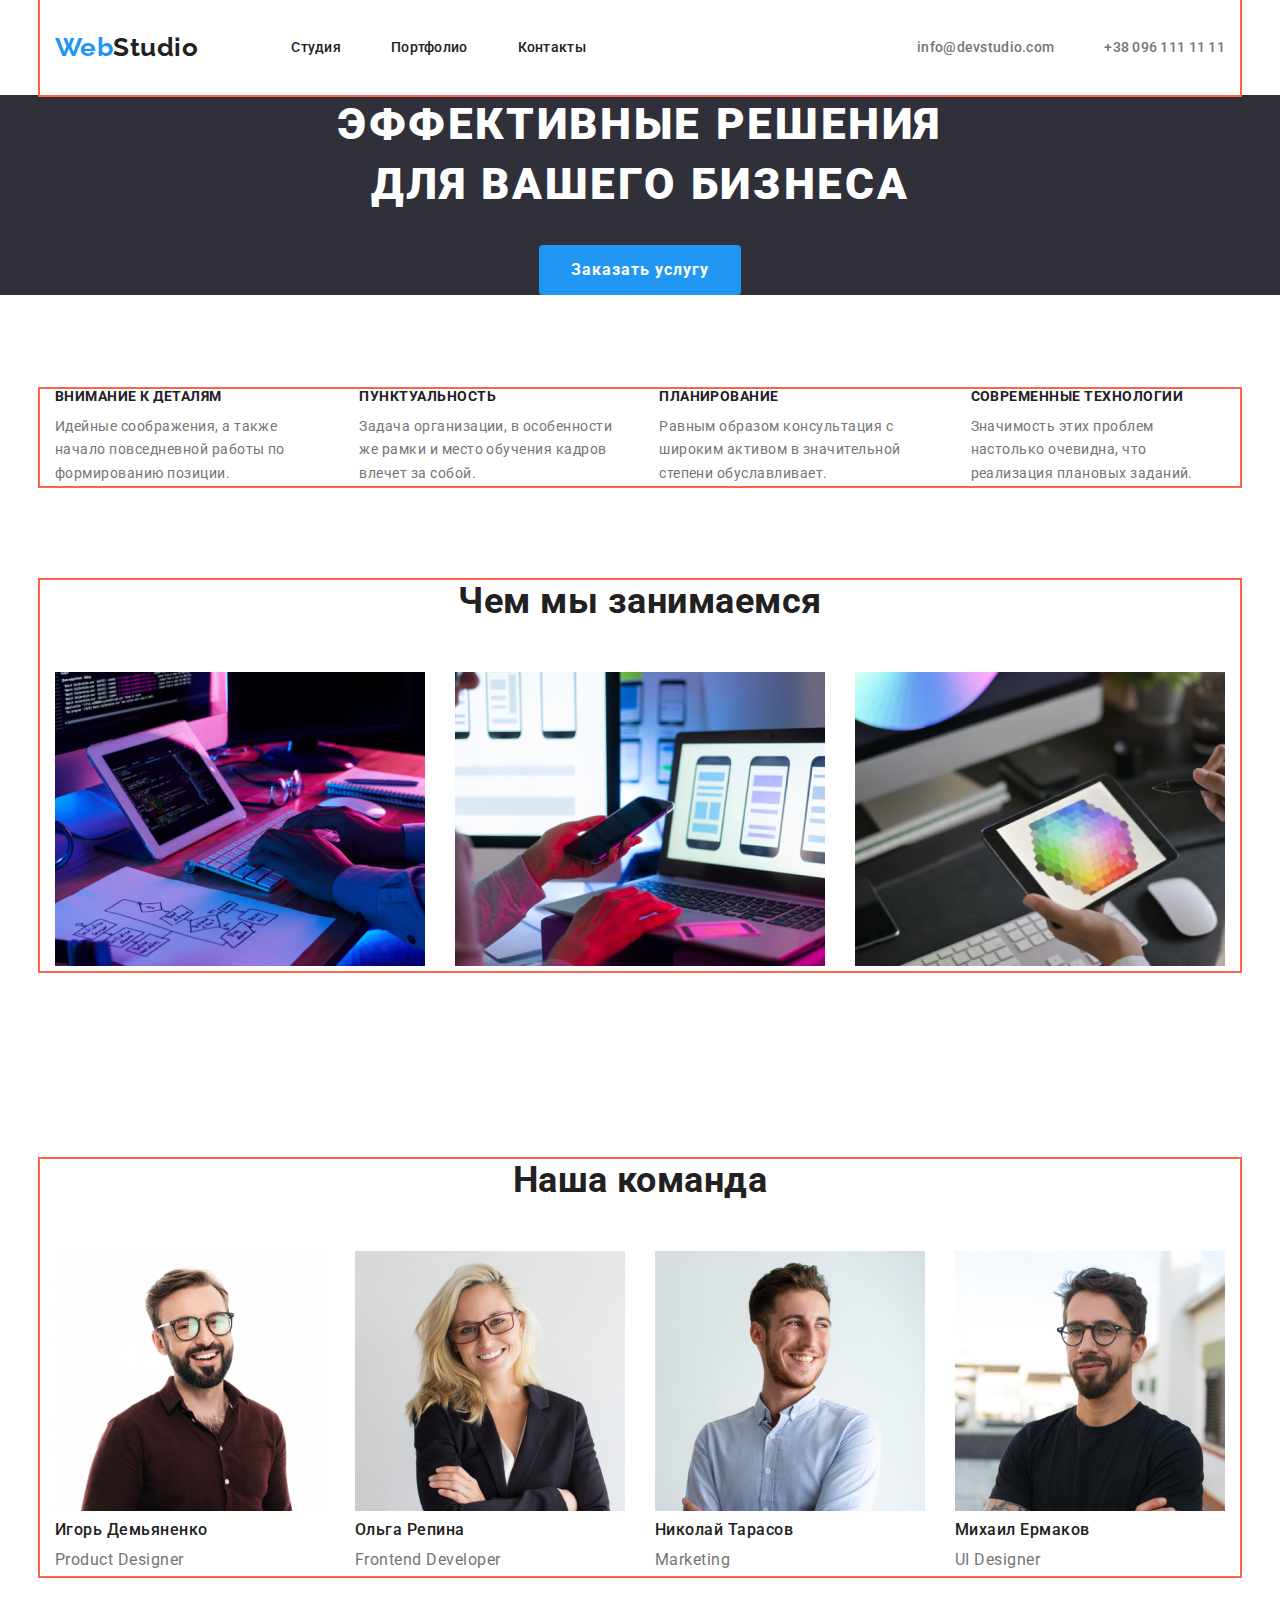
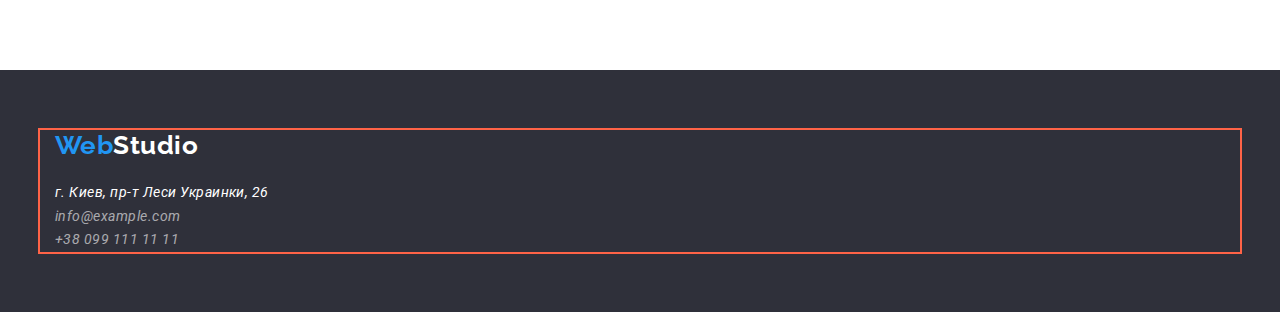
==== commit 5c4835a7: "add style team block" ====
--- a/index.html
+++ b/index.html
@@ -83,7 +83,7 @@
       </div>
     </section>
     <!-- block team -->
-    <section class="section">
+    <section class="section team">
       <div class="container">
         <h2 class="team-title">Наша команда</h2>
         <ul class="team list">
--- a/css/style.css
+++ b/css/style.css
@@ -30,22 +30,12 @@
   text-decoration: none;
 }
 
+/* Утилиты */
+
 .list {
   list-style: none;
   padding: 0;
   margin: 0;
-}
-
-.logo {
-  font-family: Raleway;
-  font-weight:700;
-  font-size: 26px;
-  line-height: 1.19;
-  color: var(--title-text-color);
-}
-
-.accent {
-  color: var(--accent-color);
 }
 
 .container {
@@ -56,9 +46,32 @@
   margin-right: auto;
 
   outline: 2px solid tomato;
+
 }
 
 /* Nav style */
+
+.logo {
+  margin-right: 93px;
+
+  font-family: Raleway;
+  font-weight:700;
+  font-size: 26px;
+  line-height: 1.19;
+  color: var(--title-text-color);
+}
+
+.accent {
+  color: var(--accent-color);
+}
+
+.main-nav {
+  display: flex;
+  align-items: center;
+
+  padding-top: 32px;
+  padding-bottom: 32px;
+}
 
 .nav.list {
   display: flex;
@@ -66,7 +79,15 @@
 
 .nav.list .item:not(:last-child) {
   margin-right: 50px;
-  background-color: tomato;
+}
+
+.nav-contacts {
+  display: flex;
+  margin-left: auto;
+}
+
+.nav-contacts.list .item:not(:last-child) {
+  margin-right: 50px;
 }
 
 .nav .link {
@@ -147,6 +168,14 @@
   padding-bottom: 94px;
 }
 
+.features.list {
+  display: flex;
+}
+
+.features.list .item:not(:last-child) {
+  margin-right: 30px;
+}
+
 .features-title {
   margin-top: 0;
   margin-bottom: 10px;
@@ -168,6 +197,12 @@
 .about-us.section {
   padding-top: 0;
 }
+
+.about-us.list {
+  display: flex;
+  justify-content: space-between;
+}
+
 
 .about-us.title,
 .team-title {
@@ -181,6 +216,11 @@
 
 
 /* block team */
+
+.team {
+  display: flex;
+  justify-content: space-between;
+}
 
 .team-member {
   margin-top: 0;
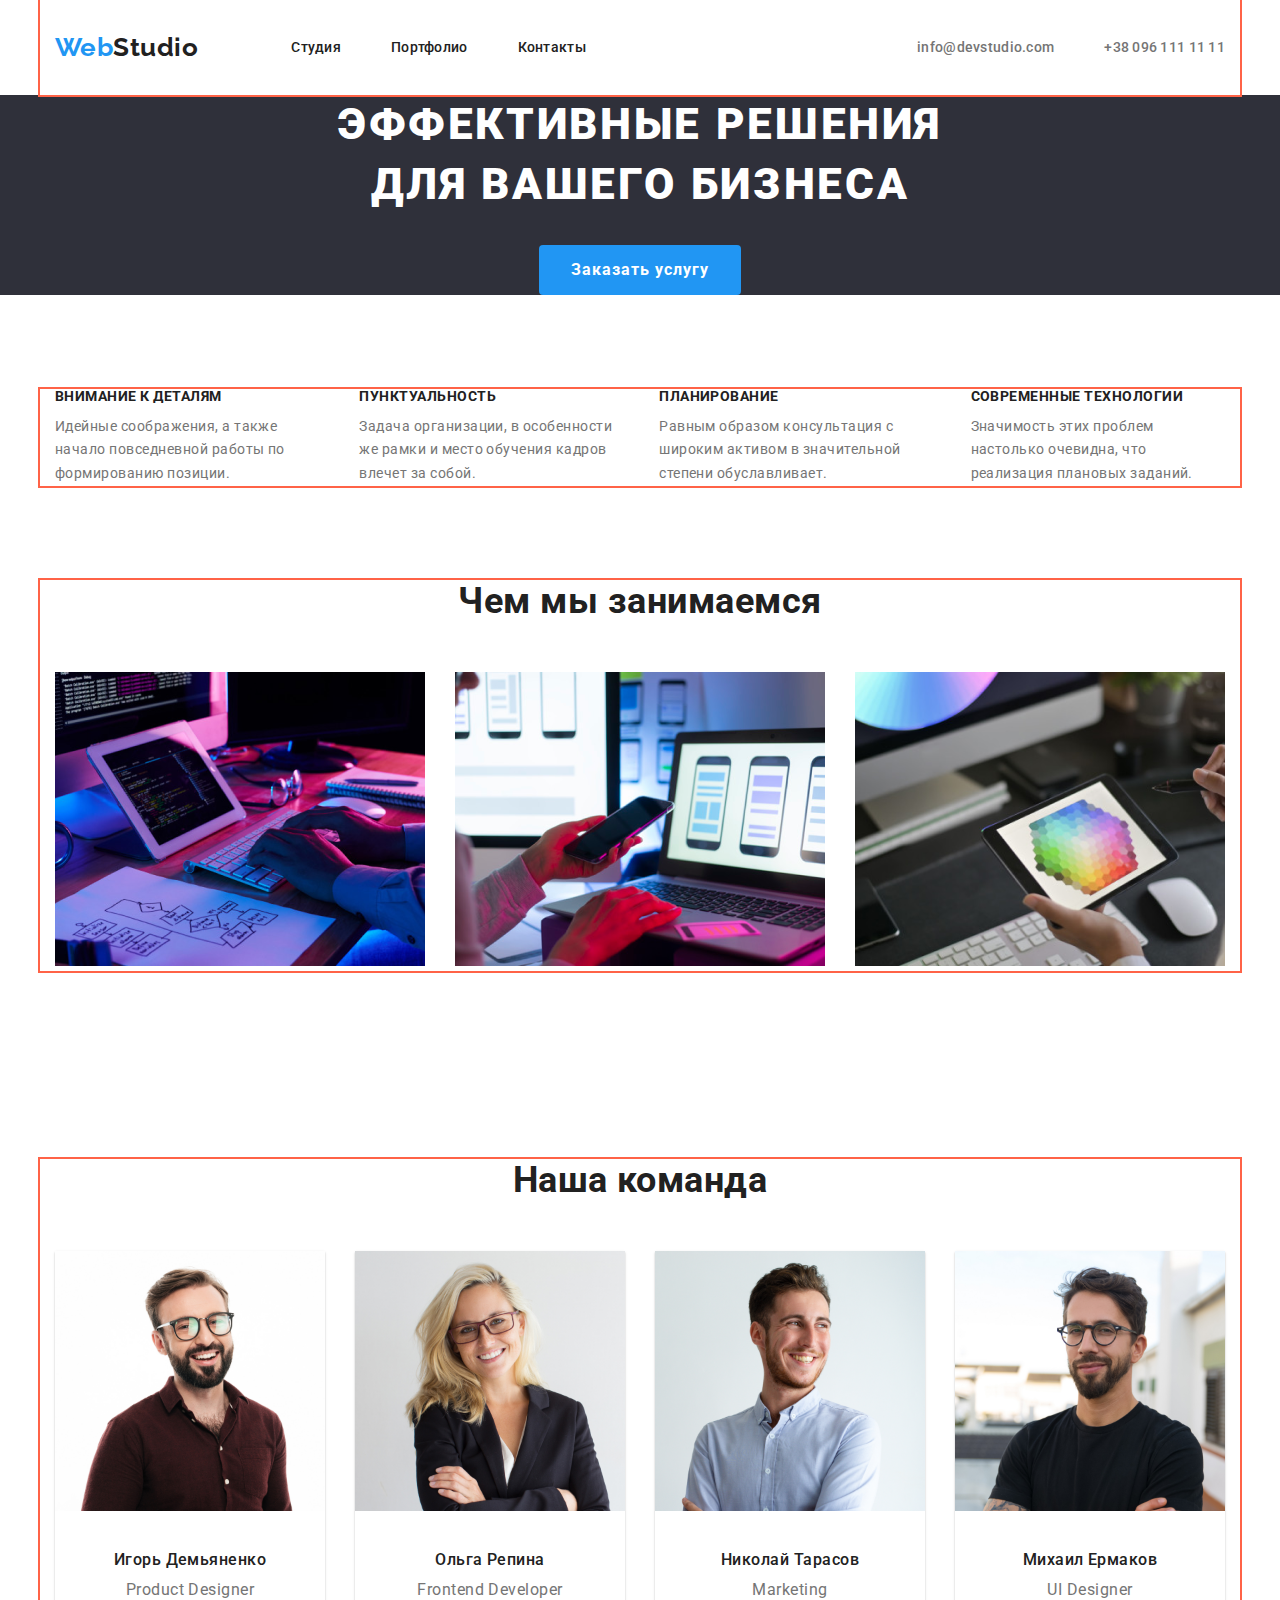
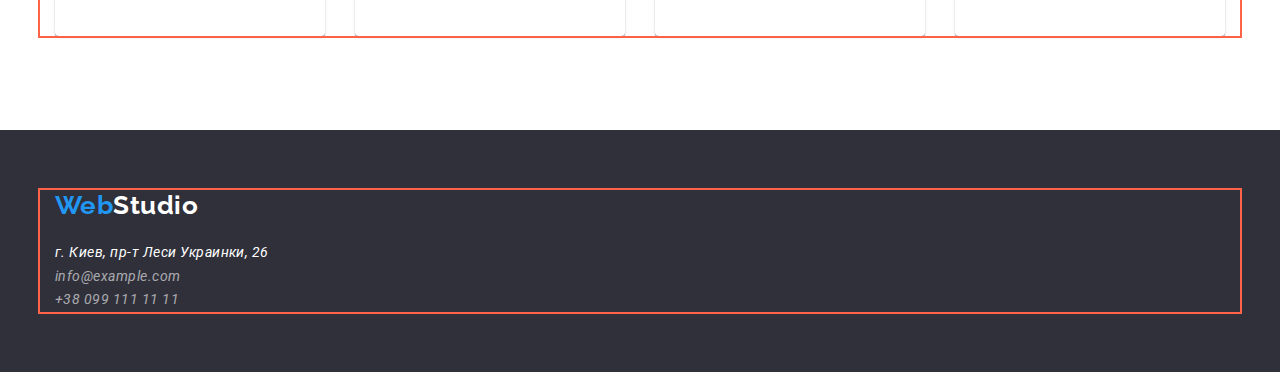
==== commit 627d38d4: "edit sect. team index, and products list portfolio" ====
--- a/index.html
+++ b/index.html
@@ -87,30 +87,30 @@
       <div class="container">
         <h2 class="team-title">Наша команда</h2>
         <ul class="team list">
-          <li>
+          <li class="item">
             <img src="./images/img-1.jpg" alt="Фото Игоря Демьяненко" width="270">
-            <div>
+            <div class="align">
               <h3 class="team-member">Игорь Демьяненко</h3>
               <p class="team-position">Product Designer</p>
             </div>
           </li>
-          <li>
+          <li class="item">
             <img src="./images/img-2.jpg" alt="Фото Ольги Репиной" width="270">
-            <div>
+            <div class="align">
               <h3 class="team-member">Ольга Репина</h3>
               <p class="team-position">Frontend Developer</p>
             </div>
           </li>
-          <li>
+          <li class="item">
             <img src="./images/img-3.jpg" alt="Фото Николая Тарасова" width="270">
-            <div>
+            <div class="align">
               <h3 class="team-member">Николай Тарасов</h3>
               <p class="team-position">Marketing</p>
             </div>
           </li>
-          <li>
+          <li class="item">
             <img src="./images/img-4.jpg" alt="Фото Михаила Ермакова" width="270">
-            <div>
+            <div class="align">
               <h3 class="team-member">Михаил Ермаков</h3>
               <p class="team-position">UI Designer</p>
             </div>
--- a/css/style.css
+++ b/css/style.css
@@ -229,7 +229,7 @@
   font-weight: 500;
   font-size: 16px;
   line-height: 1.9;
-  /* text-align: center; */
+  text-align: center;
 }
 
 .team-position {
@@ -238,7 +238,19 @@
 
   font-size: 16px;
   line-height: 1.9;
-  /* text-align: center; */
+  text-align: center;
+}
+
+.team .align {
+  margin-top: 30px;
+  margin-bottom: 30px;
+}
+
+.team .item {
+  border-radius: 0px 0px 4px 4px;
+  box-shadow: 0px 1px 3px rgba(0, 0, 0, 0.12),
+   0px 1px 1px rgba(0, 0, 0, 0.14),
+   0px 2px 1px rgba(0, 0, 0, 0.2);
 }
 
 /* footer style */
@@ -269,21 +281,51 @@
 
 /* portfolio style */
 
+.none-title {
+  display: none;
+}
+
 button {
+  display: inline-block;
+  border: transparent;
+  border-radius: 4px;
+  padding: 6px 22px;
+
   font-family: inherit;
   font-weight: 500;
   font-size: 16px;
   line-height: 1.6;
+  text-align: center;
   background-color: var(--primary-background);
 }
 
 button:hover,
 button:focus{
+  border: transparent;
   background-color: var(--accent-color);
   color: var(--primary-white-color);
 }
 
+.nav-products.list {
+  display: flex;
+  justify-content: center;
+  margin-bottom: 50px;
+}
+
+.nav-products.list .item:not(:last-child) {
+  margin-right: 8px;
+}
+
+.products.list {
+  display: flex;
+  flex-wrap: wrap;
+  justify-content: space-between;
+}
+
 .products .product-title {
+  margin-top: 0;
+  margin-bottom: 0;
+
   font-size: 18px;
   line-height: 2;
   letter-spacing: 0.06em;
@@ -291,7 +333,22 @@
 }
 
 .products .product-item {
+  margin-top: 0;
+  margin-bottom: 0;
+
   font-size: 16px;
   line-height: 1.88;
   color: var(--primary-text-color);
 }
+
+.products .align {
+  margin: 20px 24px;
+}
+
+.products .item {
+  border: 1px solid #EEEEEE;
+}
+
+.products .item:not(:nth-last-child(-n + 3)) {
+  margin-bottom: 50px;
+}
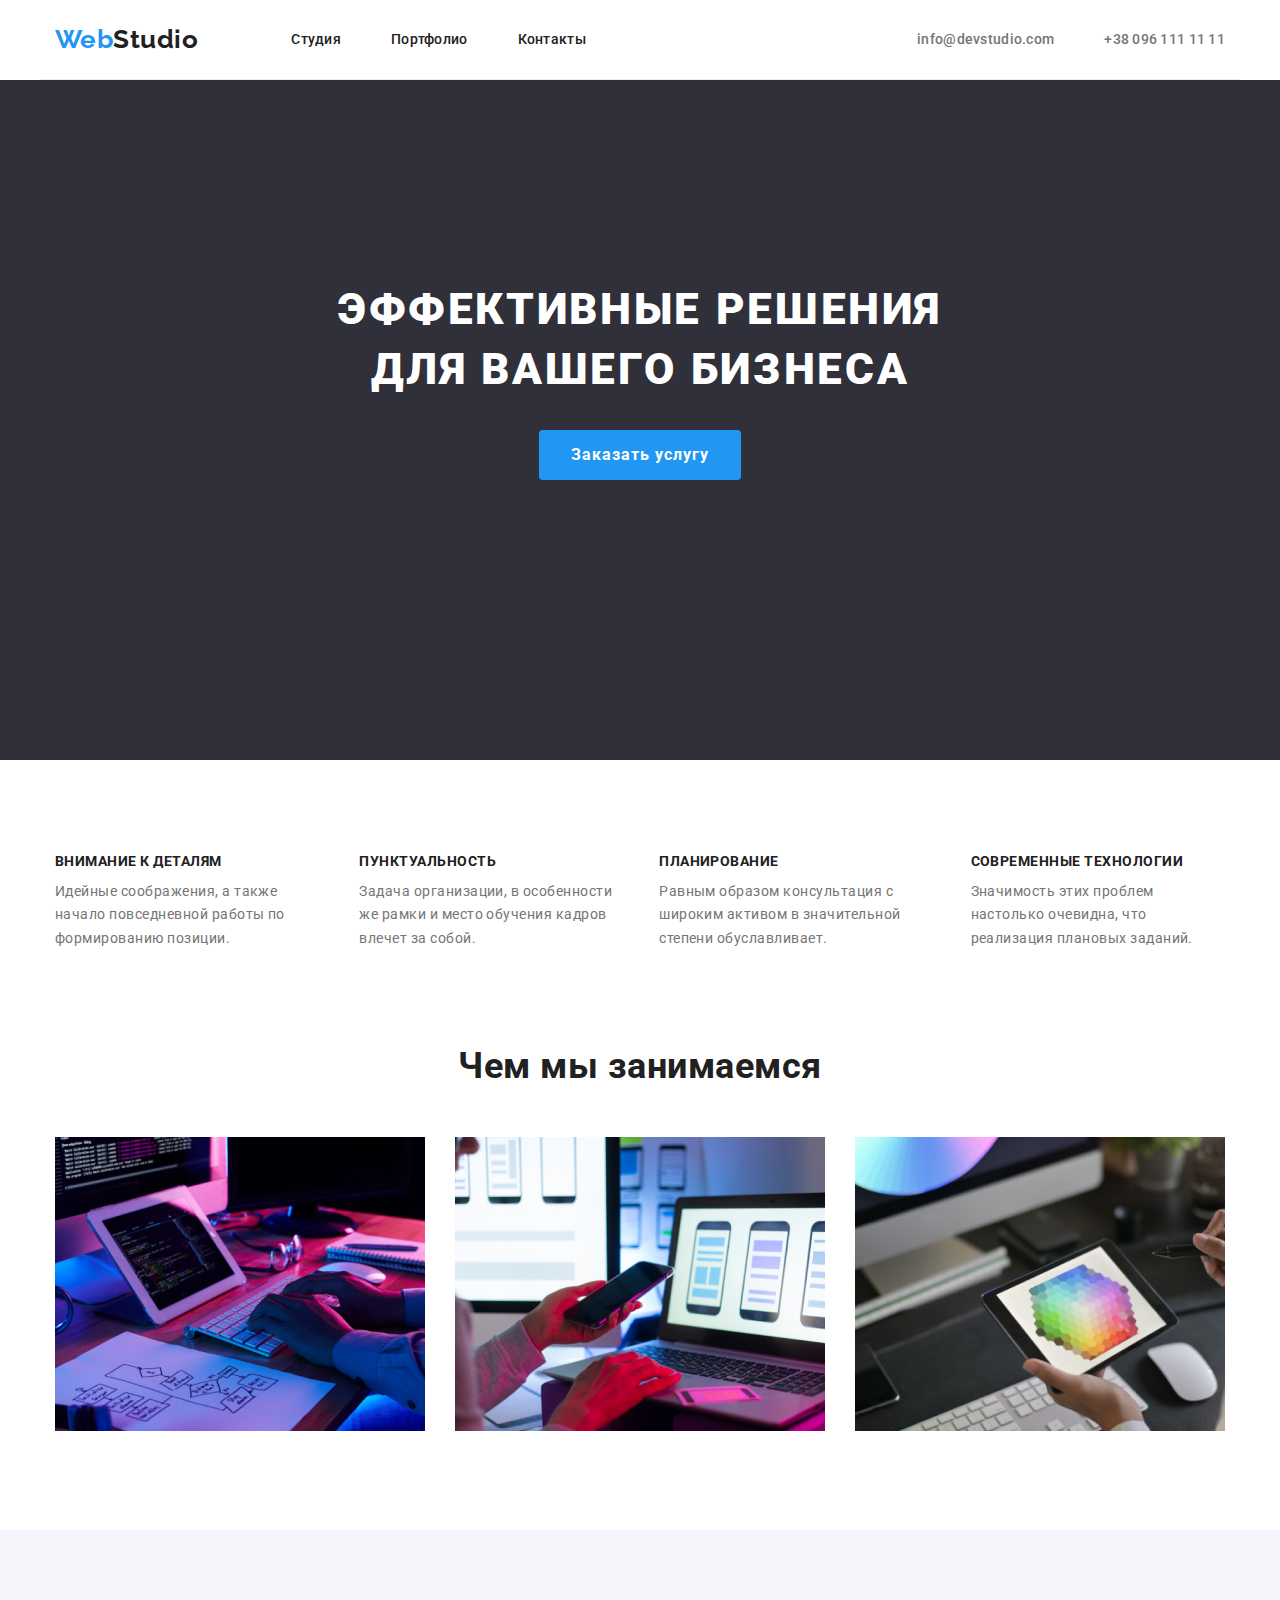
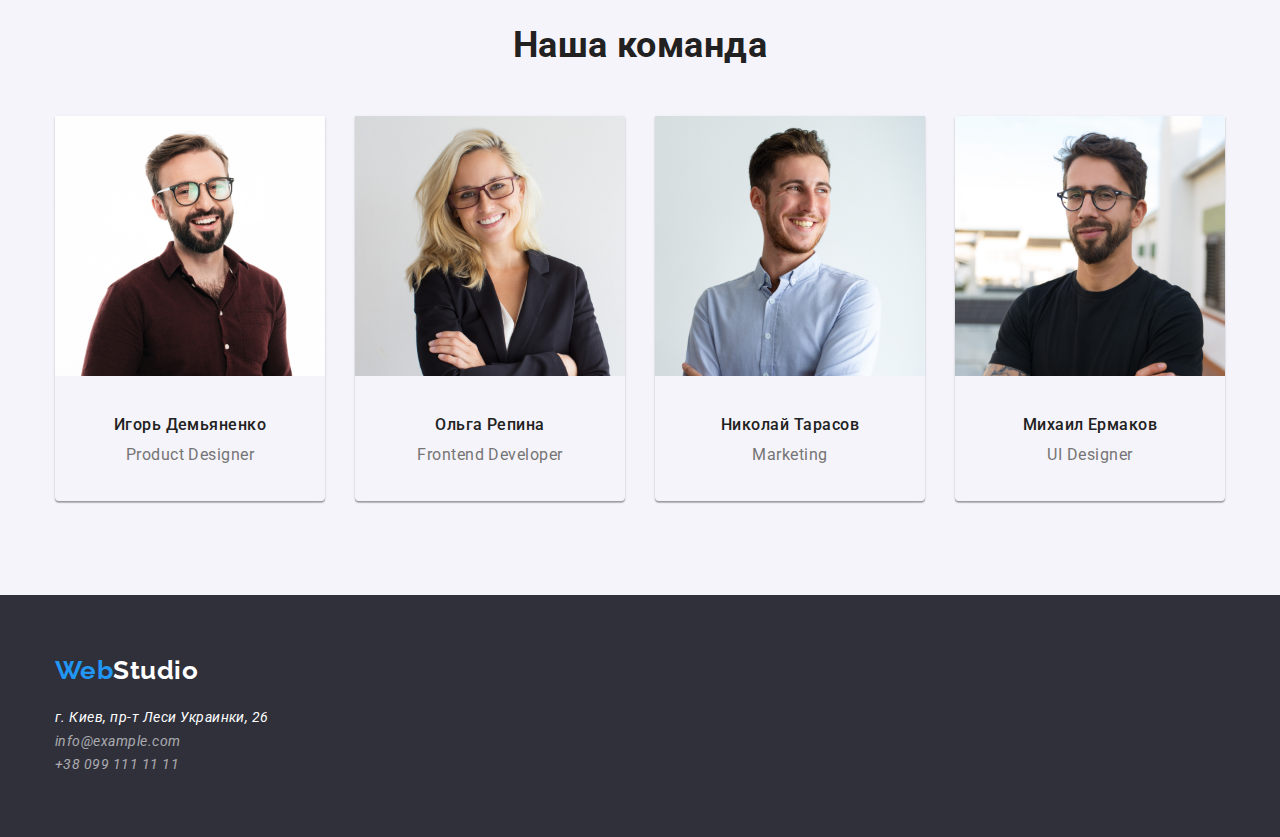
==== commit ec9234a8: "change norm css on modern-norm css, fix block hero" ====
--- a/index.html
+++ b/index.html
@@ -31,7 +31,7 @@
   </header>
   <!-- block Hero -->
   <section class="hero">
-    <h1 class="hero-title">Эффективные решения<br /> для вашего бизнеса</h1>
+    <h1 class="hero-title">Эффективные решения для вашего бизнеса</h1>
     <a href="" class="hero-link">Заказать услугу</a>
   </section>
   <main>
--- a/css/style.css
+++ b/css/style.css
@@ -45,8 +45,6 @@
   margin-left: auto;
   margin-right: auto;
 
-  outline: 2px solid tomato;
-
 }
 
 /* Nav style */
@@ -68,9 +66,13 @@
 .main-nav {
   display: flex;
   align-items: center;
-
-  padding-top: 32px;
-  padding-bottom: 32px;
+  height: 80px;
+
+  border-bottom: 1px solid #ECECEC;
+
+
+  /* padding-top: 32px;
+  padding-bottom: 32px; */
 }
 
 .nav.list {
@@ -133,12 +135,15 @@
   text-align: center;
   background-color: var(--accent-background);
   color: var(--primary-white-color);
+
+  padding-top: 200px;
+  padding-bottom: 280px;
 }
 
 .hero-title {
-  margin-top: 0;
-  margin-bottom: 30px;
-
+  margin: 0 auto 30px;
+
+  width: 696px;
   font-weight: 900;
   font-size: 44px;
   line-height: 1.36;
@@ -220,6 +225,7 @@
 .team {
   display: flex;
   justify-content: space-between;
+  background-color: var(--primary-background);
 }
 
 .team-member {
@@ -342,11 +348,15 @@
 }
 
 .products .align {
-  margin: 20px 24px;
-}
-
-.products .item {
-  border: 1px solid #EEEEEE;
+  box-sizing: border-box;
+  padding: 20px 24px;
+  border-bottom: 1px solid #EEEEEE;
+  border-right: 1px solid #EEEEEE;
+  border-left: 1px solid #EEEEEE;
+}
+
+.link-image {
+  display: block;
 }
 
 .products .item:not(:nth-last-child(-n + 3)) {
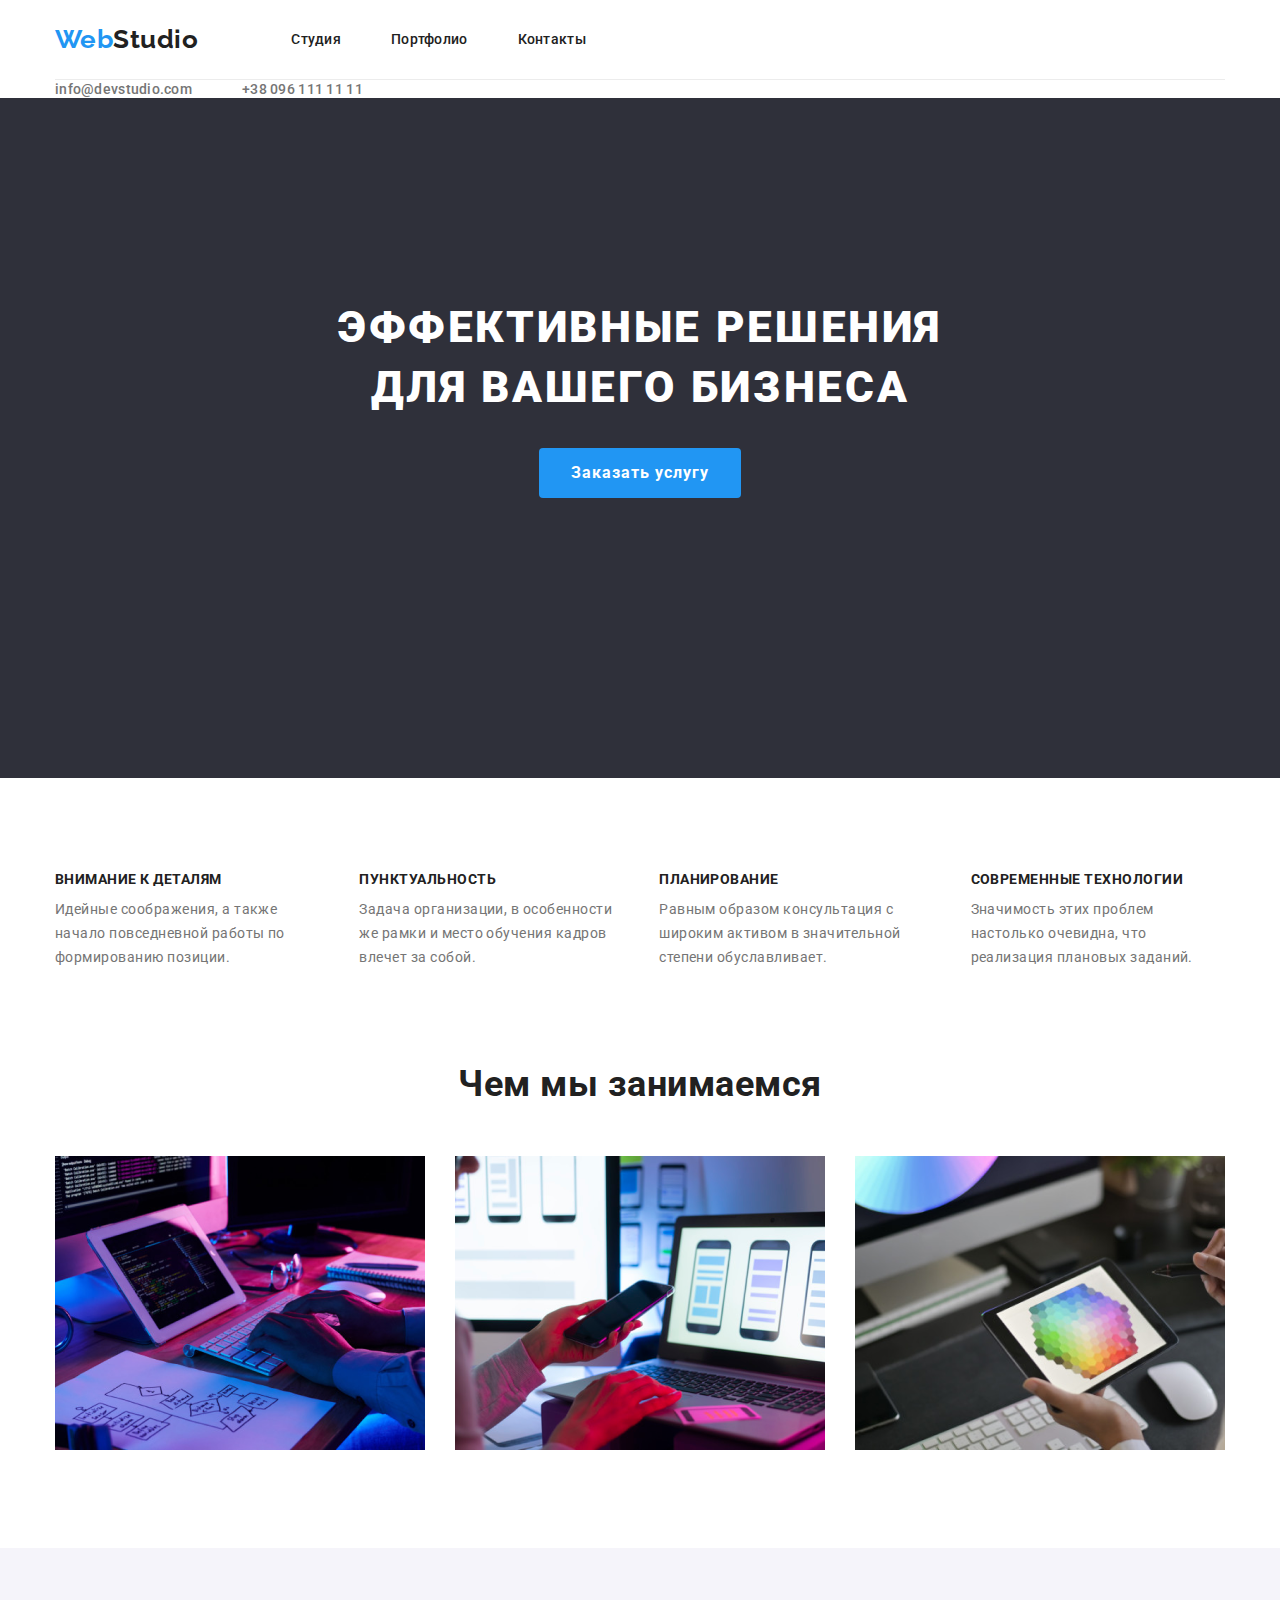
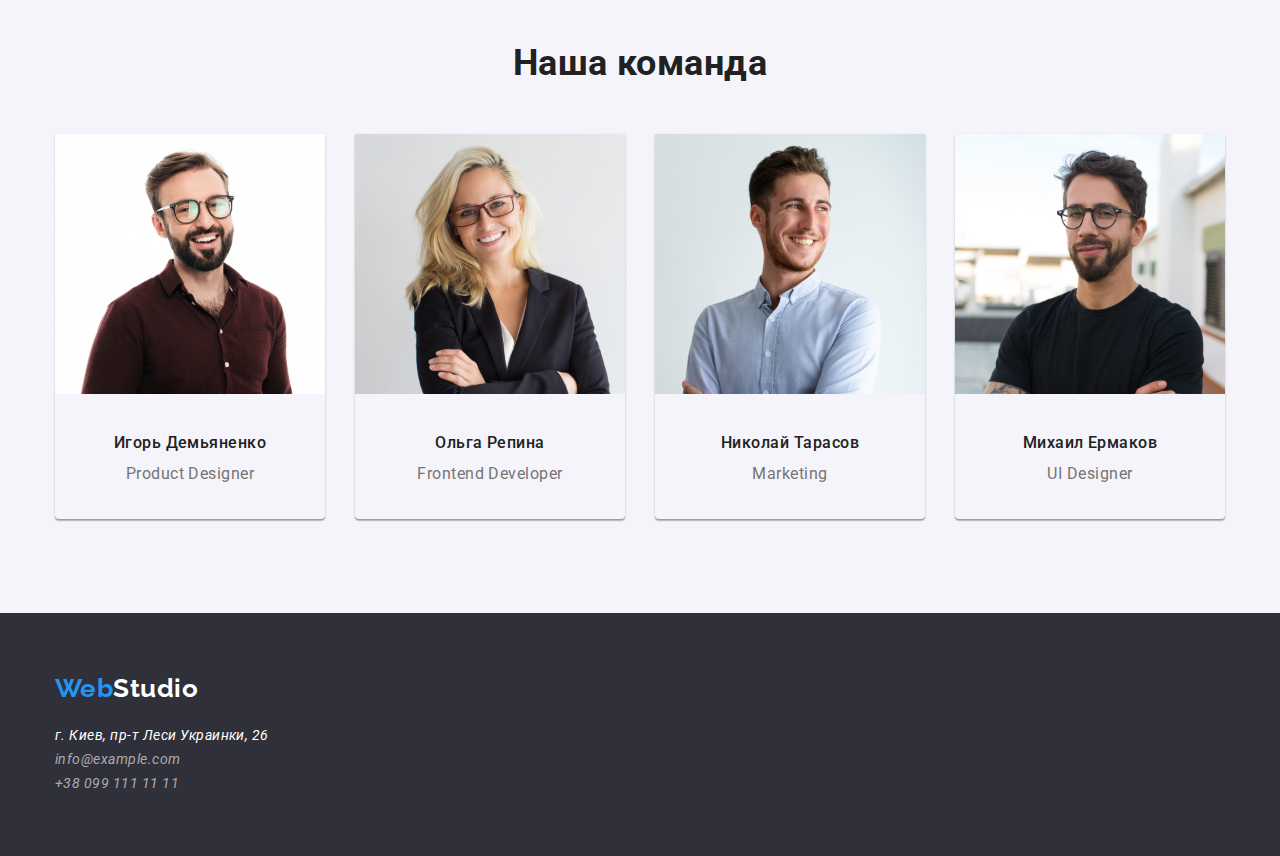
==== commit 23868c56: "edit header, button hero" ====
--- a/index.html
+++ b/index.html
@@ -13,26 +13,28 @@
 
 <body>
   <!-- Шапка сайта -->
-  <header >
-    <nav class="main-nav container">
-      <a href="./index.html" class="logo">
-        <span class="accent">Web</span>Studio
-      </a>
-      <ul class="nav list">
-        <li class="item"><a href="" class="link current">Студия</a></li>
-        <li class="item"><a href="./portfolio.html" class="link">Портфолио</a></li>
-        <li class="item"><a href="" class="link">Контакты</a></li>
-      </ul>
+  <header class="top-line">
+    <div class="top-header container">
+      <nav class="main-nav ">
+        <a href="./index.html" class="logo">
+          <span class="accent">Web</span>Studio
+        </a>
+        <ul class="nav list">
+          <li class="item"><a href="" class="link current">Студия</a></li>
+          <li class="item"><a href="./portfolio.html" class="link">Портфолио</a></li>
+          <li class="item"><a href="" class="link">Контакты</a></li>
+        </ul>
+      </nav>
       <ul class="nav-contacts list">
         <li class="item"><a href="mailto:info@devstudio.com" class="link">info@devstudio.com</a></li>
         <li class="item"><a href="tel:+380961111111" class="link">+38 096 111 11 11</a></li>
       </ul>
-    </nav>
+    </div>
   </header>
   <!-- block Hero -->
   <section class="hero">
     <h1 class="hero-title">Эффективные решения для вашего бизнеса</h1>
-    <a href="" class="hero-link">Заказать услугу</a>
+    <button class="hero-link" type="button">Заказать услугу</button>
   </section>
   <main>
     <!-- Особенности Features -->
